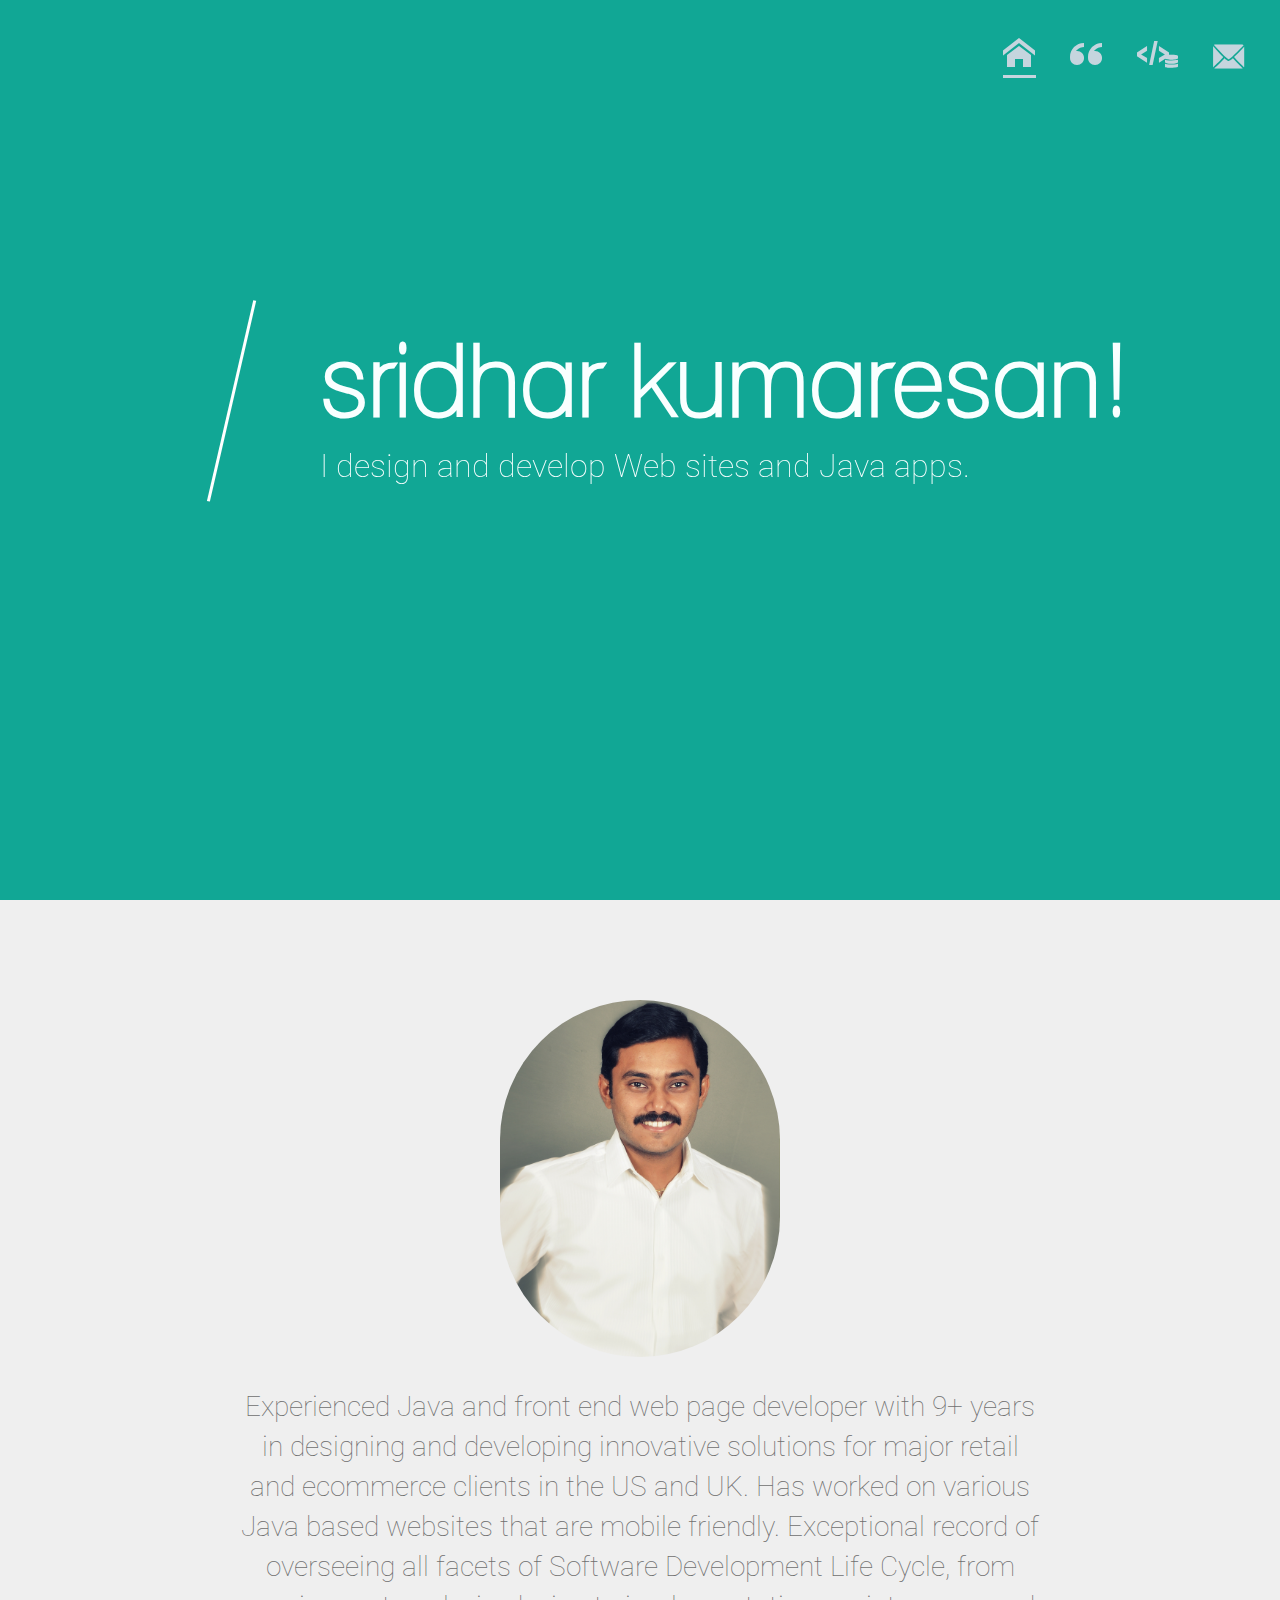
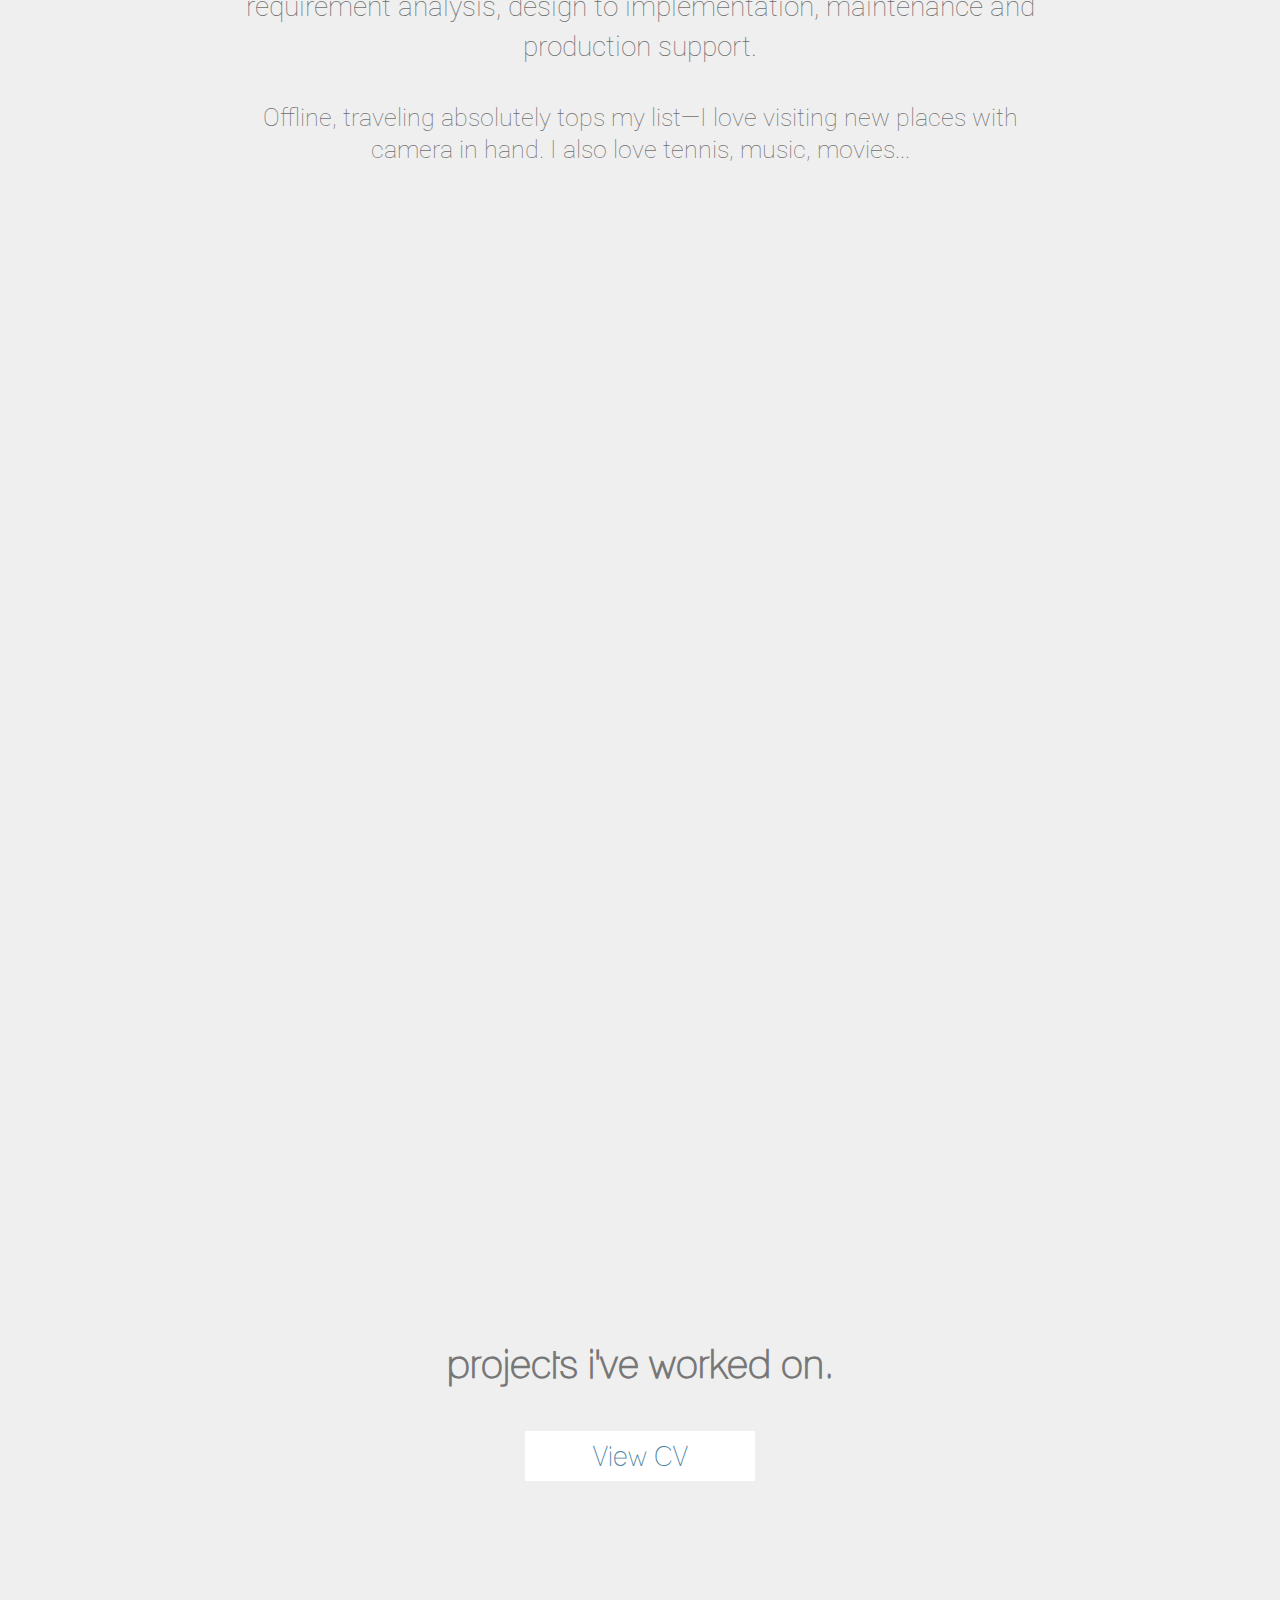
==== home.html @ 2506e04e "Update home.html" ====
<!DOCTYPE html>
<html class="no-js">
    <head>
        <meta charset="utf-8">
        <meta http-equiv="X-UA-Compatible" content="IE=edge">
        <title>Sri Site</title>
        <meta name="description" content="">
        <meta name="viewport" content="width=device-width, initial-scale=1">
		<meta name="viewport" content="width=device-width, initial-scale=1, maximum-scale=1, user-scalable=no" />
		<link href='http://fonts.googleapis.com/css?family=Roboto:400,100,100italic,400italic,700,700italic' rel='stylesheet' type='text/css'>
        <!-- Place favicon.ico and apple-touch-icon(s) in the root directory -->

        <link rel="stylesheet" href="css/normalize.css">  
        <link rel="stylesheet" href="css/main.css">
        <link rel="stylesheet" href="css/style.css">
        <!--[if lte IE 8]>
		<link rel="stylesheet" href="css/style-lteie8.css">
		<script src="js/html5shiv.js"></script>
		<![endif]-->
    </head>
<body id="home" class="no-js desktop">

<div id="fixed-nav">
<nav id="top">
<a href="#home" title="Back to the top"><span aria-hidden="true" data-icon="&#xe00b;"></span><span class="screen-reader-text">Home</span></a>
<a href="#about" title="Read Sridhar bio"><span aria-hidden="true" data-icon="&#xe009;"></span><span class="screen-reader-text">About</span></a>
<a href="#projects" title="See some of the projects Alicia Harris has worked on"><span aria-hidden="true" data-icon="&#xe003;" class="primary"></span><span aria-hidden="true" data-icon="&#xe004;" class="secondary"></span><span class="screen-reader-text">Projects</span></a>
<a href="#contact" title="Contact Sridhar"><span aria-hidden="true" data-icon="&#xe005;"></span><span class="screen-reader-text">Contact</span></a>
</nav>
</div>

<section id="splash" class="slide">
<header>
<div>
<h1>Sridhar Kumaresan</h1>
<h2>Web Developer &amp; Java Developer</h2>
</div>
</header>
<p class="tagline"><strong>Sridhar Kumaresan!</strong> I design and develop Web sites and Java apps.</p>
</section>

<div id="wrapper_content">
<article id="about" class="slide">
	<div class="wrap">
		<h1>About Me</h1>
		<figure><img src="img/profile-photo.JPG" alt="Alicia Harris" /></figure>
		<p>
			Experienced Java and  front end  web page developer with 9+ years in designing and developing 
			innovative solutions for major retail  and ecommerce clients in the US and UK. Has worked on various Java based websites that are mobile friendly.
			Exceptional record of overseeing all facets of Software Development Life Cycle, 
			from requirement analysis, design to implementation, maintenance and production support.
		</p>
		<p class="secondary">
			Offline, traveling absolutely tops my list&mdash;I love visiting new places with camera in hand. 
			I also love tennis, music, movies...
		</p>
	</div>
</article>

<aside class="quote">
<p>
	"I love being involved in all aspects of the design and development process, from concept to copy and right through to code. 
	And I’ll never pass up the opportunity to learn something new, whether it’s for a project I’m working on or just for fun."
</p>
<p>
	<a href="#projects" title="Jump down to my latest projects">view projects</a>
</p>
</aside>

<section id="projects" class="slide">
	<h1>Projects I've worked on.</h1>
	<div class="wrap">
	
		<article>
		<figure>
			<a href="" title="Project Info">
				Samsung Electronics
				<span>Chertsey, UK</span>
			</a>
		</figure>
		<div class="summary">
			<h2>Web Page and Web Service</h2>
			<p>GSPN, CS Portal</p>			
			<p>Responsive internal webpages for Samsung Electronics. Developed various Webservices...</p>
			<aside>
			<p class="disclaimer">More details in CV...</p>
			<p><a href="" title="Project Info">See CV</a></p>
			</aside>
		</div>
		</article>
		
		<article>
		<figure>
			<a href="" title="Project Info">
				Nike, Inc
				<span>Beaverton, USA</span>
			</a>
		</figure>
		<div class="summary">
			<h2>Library</h2>
			<p>Library - Migration project</p>			
			<p>Responsive internal webpage for Nike Image stack which need approval</p>
			<aside>
			<p class="disclaimer">More details in CV...</p>
			<p><a href="" title="Project Info">See CV</a></p>
			</aside>
		</div>
		</article>
	
	
		<article>
		<figure>
			<a href="" title="Project Info">
				The Bodyshop
				<span>Littlehampton, UK</span>
			</a>
		</figure>
		<div class="summary">
			<h2>Big Brand Bang</h2>
			<p>ECOM - Website Design and development</p>			
			<p>Responsive webpages across Europe for The Bodyshop.</p>
			<aside>
			<p class="disclaimer">More details in CV...</p>
			<p><a href="" title="Project Info">See CV</a></p>
			</aside>
		</div>
		</article>
	
	
		<article>
		<figure>
			<a href="" title="Project Info">
				Kraft Foods
				<span>Cheltenham, UK</span>
			</a>
		</figure>
		<div class="summary">
			<h2>Record To Report</h2>
			<p>Worked on Critical data migration from Cadbury legacy data into Kraft Foods</p>	
			<p>Generated varios Business critical reports</p>		
			<aside>
			<p class="disclaimer">More details in CV...</p>
			<p><a href="" title="Project Info">See CV</a></p>
			</aside>
		</div>
		</article>
	
		<article>
		<figure>
			<a href="" title="Project Info">
				Sears Holdings Corp
				<span>Hoffman Estates, USA</span>
			</a>
		</figure>
		<div class="summary">
			<h2>Ecom site - sears.com</h2>
			<p>ECOM - Website Design and Development</p>			
			<p>Worked on multiple Components under Post Order Module, which is the critical one for Ecom</p>
			<aside>
			<p class="disclaimer">More details in CV...</p>
			<p><a href="" title="Project Info">See CV</a></p>
			</aside>
		</div>
		</article>
	
	
		<article>
		<figure>
			<a href="" title="Project Info">
				Wal-Mart Stores Inc
				<span>Bentonville, USA</span>
			</a>
		</figure>
		<div class="summary">
			<h2>CPRS</h2>
			<p>Internal Web Page for Wal-Mart</p>			
			<p>Associates can make their preference for their career within Wal-Mart</p>
			<aside>
			<p class="disclaimer">More details in CV...</p>
			<p><a href="" title="Project Info">See CV</a></p>
			</aside>
		</div>
		</article>
	
	
		<article>
		<figure>
			<a href="" title="Project Info">
				Gap Direct Inc.,
				<span>Columbus, USA</span>
			</a>
		</figure>
		<div class="summary">
			<h2>Gap Portal</h2>
			<p>Developed Internal Portal for Gap Direct Inc.,</p>			
			<p>Used to Performance Testing, Timesheet management, Trend Analysis</p>
			<aside>
			<p class="disclaimer">More details in CV...</p>
			<p><a href="" title="Project Info">See CV</a></p>
			</aside>
		</div>
		</article>
		<p class="resume"> 
			<a href="doc/Sridhar_K.pdf" title="Jump down to my latest projects" target="_blank">View CV</a>
		</p>
	</div>
</section>

<article id="contact" class="slide">
<h1>Say hello.</h1>
<ul>
<li>
<a href="mailto:sridharkumaresan@hotmail.com?subject=Contact">	
	<span aria-hidden="true" data-icon="&#xe005;"></span>
	<span class="screen-reader-text">Email Me</span>
</a>
</li>
<li>
	<a href="http://lnkd.in/bzjuiUp" title="Follow me on LinkedIn">
		<span aria-hidden="true" data-icon="&#xe008;"></span>
		<span class="screen-reader-text">Linkedin Profile</span>
	</a>
</li>
</ul>
</article>

</div>

        <script src="http://ajax.googleapis.com/ajax/libs/jquery/1.9.1/jquery.min.js"></script>
        <script src="js/waypoints.js"></script>
		<script src="js/interactivity.js"></script>
       
    </body>
</html>
---- css/main.css ----
/*! HTML5 Boilerplate v4.3.0 | MIT License | http://h5bp.com/ */

/*
 * What follows is the result of much research on cross-browser styling.
 * Credit left inline and big thanks to Nicolas Gallagher, Jonathan Neal,
 * Kroc Camen, and the H5BP dev community and team.
 */

/* ==========================================================================
   Base styles: opinionated defaults
   ========================================================================== */

html,
button,
input,
select,
textarea {
    color: #222;
}

html {
    font-size: 1em;
    line-height: 1.4;
}

/*
 * Remove text-shadow in selection highlight: h5bp.com/i
 * These selection rule sets have to be separate.
 * Customize the background color to match your design.
 */

::-moz-selection {
    background: #b3d4fc;
    text-shadow: none;
}

::selection {
    background: #b3d4fc;
    text-shadow: none;
}

/*
 * A better looking default horizontal rule
 */

hr {
    display: block;
    height: 1px;
    border: 0;
    border-top: 1px solid #ccc;
    margin: 1em 0;
    padding: 0;
}

/*
 * Remove the gap between images, videos, audio and canvas and the bottom of
 * their containers: h5bp.com/i/440
 */

audio,
canvas,
img,
svg,
video {
    vertical-align: middle;
}

/*
 * Remove default fieldset styles.
 */

fieldset {
    border: 0;
    margin: 0;
    padding: 0;
}

/*
 * Allow only vertical resizing of textareas.
 */

textarea {
    resize: vertical;
}

/* ==========================================================================
   Browse Happy prompt
   ========================================================================== */

.browsehappy {
    margin: 0.2em 0;
    background: #ccc;
    color: #000;
    padding: 0.2em 0;
}

/* ==========================================================================
   Author's custom styles
   ========================================================================== */

















/* ==========================================================================
   Helper classes
   ========================================================================== */

/*
 * Hide from both screenreaders and browsers: h5bp.com/u
 */

.hidden {
    display: none !important;
    visibility: hidden;
}

/*
 * Hide only visually, but have it available for screenreaders: h5bp.com/v
 */

.visuallyhidden {
    border: 0;
    clip: rect(0 0 0 0);
    height: 1px;
    margin: -1px;
    overflow: hidden;
    padding: 0;
    position: absolute;
    width: 1px;
}

/*
 * Extends the .visuallyhidden class to allow the element to be focusable
 * when navigated to via the keyboard: h5bp.com/p
 */

.visuallyhidden.focusable:active,
.visuallyhidden.focusable:focus {
    clip: auto;
    height: auto;
    margin: 0;
    overflow: visible;
    position: static;
    width: auto;
}

/*
 * Hide visually and from screenreaders, but maintain layout
 */

.invisible {
    visibility: hidden;
}

/*
 * Clearfix: contain floats
 *
 * For modern browsers
 * 1. The space content is one way to avoid an Opera bug when the
 *    `contenteditable` attribute is included anywhere else in the document.
 *    Otherwise it causes space to appear at the top and bottom of elements
 *    that receive the `clearfix` class.
 * 2. The use of `table` rather than `block` is only necessary if using
 *    `:before` to contain the top-margins of child elements.
 */

.clearfix:before,
.clearfix:after {
    content: " "; /* 1 */
    display: table; /* 2 */
}

.clearfix:after {
    clear: both;
}

/* ==========================================================================
   EXAMPLE Media Queries for Responsive Design.
   These examples override the primary ('mobile first') styles.
   Modify as content requires.
   ========================================================================== */

@media only screen and (min-width: 35em) {
    /* Style adjustments for viewports that meet the condition */
}

@media print,
       (-o-min-device-pixel-ratio: 5/4),
       (-webkit-min-device-pixel-ratio: 1.25),
       (min-resolution: 120dpi) {
    /* Style adjustments for high resolution devices */
}

/* ==========================================================================
   Print styles.
   Inlined to avoid required HTTP connection: h5bp.com/r
   ========================================================================== */

@media print {
    * {
        background: transparent !important;
        color: #000 !important; /* Black prints faster: h5bp.com/s */
        box-shadow: none !important;
        text-shadow: none !important;
    }

    a,
    a:visited {
        text-decoration: underline;
    }

    a[href]:after {
        content: " (" attr(href) ")";
    }

    abbr[title]:after {
        content: " (" attr(title) ")";
    }

    /*
     * Don't show links for images, or javascript/internal links
     */

    a[href^="javascript:"]:after,
    a[href^="#"]:after {
        content: "";
    }

    pre,
    blockquote {
        border: 1px solid #999;
        page-break-inside: avoid;
    }

    thead {
        display: table-header-group; /* h5bp.com/t */
    }

    tr,
    img {
        page-break-inside: avoid;
    }

    img {
        max-width: 100% !important;
    }

    @page {
        margin: 0.5cm;
    }

    p,
    h2,
    h3 {
        orphans: 3;
        widows: 3;
    }

    h2,
    h3 {
        page-break-after: avoid;
    }
}
---- css/style.css ----
@font-face {
    font-family: 'Lane';
    src: url('../font/LANENAR_-webfont.eot');
    src: url('../font/LANENAR_-webfont.eot?#iefix') format('embedded-opentype'), url('../font/LANENAR_-webfont.woff') format('woff'), url('../font/LANENAR_-webfont.ttf') format('truetype'), url('../font/LANENAR_-webfont.svg#LaneNarrowRegular') format('svg');
    font-weight: normal;
    font-style: normal;
}
@font-face {
    font-family: 'aha';
    src: url('../font/aha.eot');
    src: url('../font/aha.eot?#iefix') format('embedded-opentype'), url('../font/aha.woff') format('woff'), url('../font/aha.ttf') format('truetype'), url('../font/aha.svg#aha') format('svg');
    font-weight: normal;
    font-style: normal;
}
[data-icon]:before {
    font-family: 'aha';
    content: attr(data-icon);
    speak: none;
    font-weight: normal;
    font-variant: normal;
    text-transform: none;
    line-height: 1;
    -webkit-font-smoothing: antialiased;
}
.clearfix {
    display: block;
    content: '';
    clear: both;
}
.hidden {
    display: none;
}
.hiddenpos {
    position: absolute;
    top: -99999px;
    left: -99999px;
}
.lane-font {
    font-family: 'Lane', Helvetica, Arial, sans-serif;
}
.wrap {
    max-width: 1140px;
    margin: 0 auto;
}
.wrap-padded {
    max-width: 1100px;
    padding: 0 20px;
}
.caps {
    text-transform: uppercase;
    letter-spacing: 1px;
}
.bold {
    font-weight: bold;
}
.italic {
    font-style: italic;
}
.underline {
    text-decoration: underline;
}
.lower {
    text-transform: lowercase;
}
a {
    text-decoration: none;
}
.grey-link {
    color: #ccc;
}
.grey-link:hover {
    color: #f9ffff;
}
.blue-link {
    color: #5491b3;
}
.blue-link:hover {
    color: #548cb2;
}
h1, h2, h3, h4, h5, h6 {
    font-family: 'Lane', Helvetica, Arial, sans-serif;
}
.f10 {
    font-size: 10px;
    line-height: 15px;
}
.f12 {
    font-size: 12px;
    line-height: 17px;
}
.f13 {
    font-size: 13px;
    line-height: 18px;
}
.f16 {
    font-size: 16px;
    line-height: 21px;
}
.f18 {
    font-size: 18px;
    line-height: 24px;
}
.f24 {
    font-size: 24px;
    line-height: 32px;
}
.f32 {
    font-size: 32px;
    line-height: 42px;
}
.f65 {
    font-size: 65px;
    line-height: 80px;
}
.opaque {
    opacity: 1;
    filter: alpha(opacity=100);
}
.transition {
    -webkit-transition: all .5s ease-in-out;
    -moz-transition: all .5s ease-in-out;
    -o-transition: all .5s ease-in-out;
    transition: all .5s ease-in-out;
}
body {
    background-color: #4a819e;
    background-attachment: fixed;
    background-size: contain;
    font: 18px/24px 'Roboto', Helvetica, Arial, sans-serif;
    color: #f9ffff;
    font-weight: 100;
}
.slide {
    position: relative;
    z-index: 11113;
    padding: 100px 0 50px 0;
    min-height: 500px;
}
.tagline {
    margin-right: 30%;
    width: 60%}
.tagline:before {
    content: '';
    display: block;
    border-left: 3px solid #fff;
    height: 120%;
    width: 1px;
    position: absolute;
    top: -10%;
    left: -10%;
    transform: rotate(13deg);
    -ms-transform: rotate(13deg);
    -webkit-transform: rotate(13deg);
}
.tagline strong {
    display: block;
    font-family: 'Lane', Helvetica, Arial, sans-serif;
    font-size: 100px;
    line-height: 130px;
    text-transform: lowercase;
}
nav#top {
    position: fixed;
    top: 0;
    right: 0;
    z-index: 99999999;
    width: auto;
    padding: 20px;
    font-weight: 400;
}
nav#top a {
    font-size: 32px;
    line-height: 42px;
    text-transform: uppercase;
    letter-spacing: 1px;
    padding: 15px;
    display: inline-block;
    position: relative;
    color: #c5d5de;
    -webkit-transition: color 500ms linear;
    -moz-transition: color 500ms linear;
    -o-transition: color 500ms linear;
    -ms-transition: color 500ms linear;
    transition: color 500ms linear;
}
nav#top a:hover span, nav#top a.active span {
    border-bottom: 3px solid #c5d5de;
}
nav#top a:hover span:nth-child(2), nav#top a.active span:nth-child(2) {
    border-bottom: 0;
}
nav#top a .primary {
    padding-right: 10px;
}
nav#top a .secondary {
    font-size: 13px;
    line-height: 18px;
    margin: 0 0 0 -15px;
}
nav#top a .screen-reader-text {
    position: absolute;
    top: -99999px;
    left: -99999px;
}
nav#top a:nth-child(4) {
    font-size: 24px;
    line-height: 32px;
}
.wrap-slice {
    width: 100%;
    overflow-x: hidden;
    margin: 0;
    padding: 0;
}
.slide {
    position: relative;
    z-index: 10;
}
.slide h1, .slide p {
    max-width: 1140px;
    margin: 0 auto;
}
.slide h1 {
    text-transform: lowercase;
    font-size: 40px;
    line-height: 55px;
    padding-bottom: 40px;
}
#splash.slide {
    background-color: transparent!important;
}
#contact p {
    display: block;
    max-width: 600px;
    margin: 0 auto 15px auto;
}
#about .wrap {
    position: relative;
    max-width: 800px;
}
#about .wrap h1, #about .wrap p {
    margin: 0 auto;
}
#about .wrap h1 {
    display: none;
}
#about .wrap p {
    color: #707070;
    font: 100 28px/40px 'Roboto', Helvetica, Arial, sans-serif;
    margin: 0 0 35px 0;
}
#about .wrap p.secondary {
    font-size: 25px;
    line-height: 32px;
    margin: 0 0 25px 0;
}
#about .wrap a {
    color: #707070;
    text-decoration: underline;
}
#about .wrap a:hover {
    color: #f68642;
}
#about .wrap figure {
    width: 35%;
    -webkit-border-radius: 300px;
    border-radius: 300px;
    overflow: hidden;
    margin: 0 auto 30px auto;
}
#about .wrap figure img {
    display: block;
    width: 100%}
#about .quote {
    margin-top: 150px;
}
.quote, #about, #projects, #contact {
    text-align: center;
}
.quote {
    display: block;
    padding: 150px 5%;
    position: relative;
    z-index: 10;
    width: 90%}
.quote p {
    font-weight: 100;
    font-style: italic;
    max-width: 1000px;
    margin: 0 auto;
    font: 100 40px/55px 'Roboto', Helvetica, Arial, sans-serif;
}
.quote a {
    margin: 100px auto 0 auto;
    font-style: normal;
    display: block;
    background: #fff;
    color: #4a819e;
    font: 35px/50px 'Lane', Helvetica, Arial, sans-serif;
    width: 300px;
    padding: 10px 25px;
}
#projects {
    width: 100%}
#projects h1, #projects h2, #projects p, #projects ul li {
    color: #777;
}
#projects nav {
    position: absolute;
    top: 50px;
    left: 0;
    margin: 0;
    padding: 0;
    background: transparent;
}
#projects nav a {
    background: rgba(234, 234, 234, 0.91);
    display: block;
    padding: 15px 30px;
    color: #444;
    display: inline-block;
}
#projects nav a:hover {
    color: #19506c;
}
#projects div.wrap, #projects h1 {
    max-width: 80%}
#projects div.wrap {
    max-width: 1200px;
    text-align: center;
    clear: none;
    padding: 0 30px;
}
#projects div.wrap article {
    display: inline-block;
    vertical-align: top;
    margin: 1%;
    width: 46%;
    background: #fff;
}
#projects div.wrap article figure {
    display: block;
    width: 100%;
    position: relative;
    border-bottom: 1px solid #f9f9f9;
}
#projects div.wrap article figure img {
    display: block;
    width: 100%;
    max-width: 100%;
    opacity: .7;
    filter: alpha(opacity=70);
}
#projects div.wrap article.active figure img {
    -webkit-transition: all .5s ease-in-out;
    -moz-transition: all .5s ease-in-out;
    -o-transition: all .5s ease-in-out;
    transition: all .5s ease-in-out;
}
#projects div.wrap article h2 {
    color: #4a819e;
    text-transform: lowercase;
    padding: 15px 0 5px 0;
}
#projects div.wrap article p {
    font-size: 14px;
    line-height: 19px;
    padding: 0 25px 15px 25px;
}
#projects div.wrap article aside {
    background: #fff;
    display: block;
}
#projects div.wrap article aside p.disclaimer {
    font-style: italic;
    font-size: 12px;
    line-height: 17px;
    margin: 0 auto 15px auto;
}
#projects div.wrap article aside a {
    background: #4a819e;
    color: #fff;
    text-transform: uppercase;
    letter-spacing: 1px;
    padding: 5px 10px;
    width: 80px;
    margin: 10px auto 20px auto;
    display: block;
}
#projects div.wrap article aside a:hover {
    background: #548cb2;
}
#projects div.wrap .col {
    display: inline-block;
    vertical-align: top;
    margin: 1%;
    width: 31%}
#projects div.wrap .col article {
    width: 100%;
    margin: 2% 0;
}
#contact ul {
    width: 500px;
    max-width: 90%;
    margin: 0 auto;
    text-align: center;
}
#contact ul li {
    position: relative;
    display: inline-block;
    vertical-align: top;
    width: 30%;
    text-align: center;
}
#contact ul li a, #contact ul li span {
    display: block;
    width: 100%}
#contact ul li a {
    color: #f9ffff;
    font-size: 75px;
    opacity: .7;
    filter: alpha(opacity=70);
    -webkit-transition: all .5s ease-in-out;
    -moz-transition: all .5s ease-in-out;
    -o-transition: all .5s ease-in-out;
    transition: all .5s ease-in-out;
}
#contact ul li a:hover {
    color: #fff;
    opacity: 1;
    filter: alpha(opacity=100);
}
#contact ul li:nth-child(2) a {
    font-size: 100px;
    position: relative;
    top: -15px;
}
#contact ul li .screen-reader-text {
    position: relative;
    top: -99999px;
    left: -99999px;
}
#overlay-bg, #overlay-anchor {
    position: fixed;
    top: 0;
    left: 0;
    z-index: 1111111113;
}
#overlay-bg {
    background: #fff;
    background: rgba(255, 255, 255, 0.9);
    width: 100%;
    height: 100%}
#overlay-anchor {
    width: 80%;
    height: 85%;
    padding: 5% 10% 10% 10%}
#overlay-content {
    height: 100%;
    display: block;
}
#overlay-content img {
    display: block;
    height: 100%;
    margin: 0 auto;
}
#overlay-content .close {
    position: absolute;
    top: 0;
    right: 0;
    padding: 8px;
    width: 25px;
    background: #ccc;
    color: #fff;
    text-align: center;
}
#overlay-content .close:hover {
    background: #548cb2;
}
.whitenavbar header div {
    text-align: center;
    padding: 0;
    margin: 0;
    position: absolute;
    top: 150px;
    left: 0;
    width: 100%}
.whitenavbar header div h2 {
    text-transform: uppercase;
    letter-spacing: 1px;
}
.whitenavbar nav#top {
    width: 100%;
    text-align: center;
    padding: 0;
    margin: 0;
    background: #fff;
}
.whitenavbar nav#top a {
    color: #ccc;
}
.whitenavbar nav#top a:hover {
    color: #5491b3!important;
}
.tablet .slide, .phone .slide, .no-js .slide, .tablet .quote, .phone .quote, .no-js .quote {
    background: #5491b3;
}
.tablet #about, .phone #about, .no-js #about, .tablet #projects, .phone #projects, .no-js #projects {
    background-color: #efefef!important;
}
.tablet nav#top, .phone nav#top {
    -webkit-backface-visibility: hidden;
}
.tablet #overlay-content img, .phone #overlay-content img {
    height: auto;
    width: 100%}
.tablet #contact h1, .phone #contact h1 {
    display: block;
}
.tablet #fixed-nav, .phone #fixed-nav {
    position: fixed;
    top: 0;
    left: 0;
    z-index: 99999999999999;
    -webkit-transform: translate3d(0, 0, 0);
    width: 100%;
    -webkit-perspective: 1000;
    -webkit-backface-visibility: hidden;
}
.tablet #fixed-nav nav#top, .phone #fixed-nav nav#top, .tablet #fixed-nav nav#top a, .phone #fixed-nav nav#top a {
    position: relative;
    top: auto;
    left: auto;
    z-index: auto;
}
.tablet header div {
    text-align: center;
    padding: 0;
    margin: 0;
    position: absolute;
    top: 150px;
    left: 0;
    width: 100%}
.tablet header div h2 {
    text-transform: uppercase;
    letter-spacing: 1px;
}
.tablet nav#top {
    width: 100%;
    text-align: center;
    padding: 0;
    margin: 0;
    background: #fff;
}
.tablet nav#top a {
    color: #ccc;
}
.tablet nav#top a:hover {
    color: #5491b3!important;
}
.tablet .slide h1 {
    padding-top: 50px;
}
.tablet header div h1 {
    padding-bottom: 0;
}
.phone #contact h1 {
    display: block;
}
.phone #projects div.wrap article aside a {
    font-size: 12px;
    line-height: 17px;
    width: 50%}
.no-js #projects {
    background: #efefef!important;
}
.no-js #projects div.wrap article.active figure img {
    opacity: 1;
    filter: alpha(opacity=100);
}
.no-js #projects div.wrap article aside {
    height: 0;
    overflow: hidden;
}
.no-js #projects div.wrap article:hover figure img {
    opacity: 1;
    filter: alpha(opacity=100);
}
.no-js #projects div.wrap article:hover aside {
    height: auto;
}
.no-js #projects div.wrap article.show_lightbox:hover aside {
    height: 0;
}
.no-js #contact {
    background: #ADAD1A!important;
}
.desktop #splash header h1, .desktop #splash header h2 {
    position: absolute;
    top: -99999px;
    left: -99999px;
}
.desktop #wrapper_content {
    background: #f1f1f1;
    position: relative;
    z-index: 13;
}
.desktop #contact h1 {
    margin-top: 10%}
.desktop #about {
    background: #f1f1f1;
}
.desktop .quote, .desktop #contact {
    background-color: #5491b3;
    opacity: 1;
}
.desktop.ready.fade #about, .desktop.ready.fade .quote, .desktop.ready.fade #contact {
    background-color: transparent;
}
.desktop.ready.fade #about.slide.hide {
    opacity: 0;
}
.desktop.ready.fade .slide.active, .desktop.ready.fade #splash, .desktop.ready.fade #about {
    opacity: 1;
}
.desktop.ready.fade #about {
    padding-bottom: 0;
}
.desktop.ready.fade #projects h1 {
    color: #5491b3;
}
.desktop.ready.fade #projects div.wrap article aside {
    height: auto;
}
.desktop.ready.fade #projects div.wrap article aside:hover {
    height: auto;
}
.desktop.ready.fade .quote h1, .desktop.ready.fade .quote p {
    color: #f1f1f1;
}
.desktop.ready.fade .quote a {
    opacity: 0;
}
.desktop.ready.fade.light #wrapper_content, .desktop.ready.fade.dark.click_scroll #wrapper_content {
    background-color: #efefef;
}
.desktop.ready.fade.light .quote h1, .desktop.ready.fade.dark.click_scroll .quote h1, .desktop.ready.fade.light .quote p, .desktop.ready.fade.dark.click_scroll .quote p {
    color: #efefef;
}
.desktop.ready.fade.light .quote a, .desktop.ready.fade.dark.click_scroll .quote a {
    opacity: 0;
}
.desktop.ready.fade.light #projects h1, .desktop.ready.fade.dark.click_scroll #projects h1 {
    color: #777;
}
.desktop.ready.fade.dark #wrapper_content {
    background-color: #BE4B66;
}
.desktop.ready.fade.dark nav a {
    color: #ccc;
}
.desktop.ready.fade.dark nav a:hover {
    color: #f9ffff;
}
.desktop.ready.fade.dark .quote a {
    opacity: 1;
    color: #BE4B66;
}
.desktop.ready.fade #about img {
    -webkit-transition: all 500ms all;
    -moz-transition: all 500ms ease-in-out;
    -o-transition: all 500ms ease-in-out;
    -ms-transition: all 500ms ease-in-out;
    transition: all 500ms ease-in-out;
}
.desktop.ready.fade #wrapper_content {
    -webkit-transition: all 500ms linear;
    -moz-transition: all 500ms ease-in-out;
    -o-transition: all 500ms ease-in-out;
    -ms-transition: all 500ms ease-in-out;
    transition: all 500ms ease-in-out;
}
.desktop.ready.fade .quote, .desktop.ready.fade .quote a, .desktop.ready.fade .slide {
    -webkit-transition: all 500ms linear;
    -moz-transition: all 500ms ease-in-out;
    -o-transition: all 500ms ease-in-out;
    -ms-transition: all 500ms ease-in-out;
    transition: all 500ms ease-in-out;
}
@media only screen and (min-width:1200px) {
    body {
    background: #11A795 top center no-repeat;
    background-size: cover;
    background-attachment: fixed;
}
}@media only screen and (max-width:1199px) {
    body {
    background: #11A795 top center no-repeat;
    background-size: cover;
    background-attachment: fixed;
}
}@media only screen and (max-width:900px) {
    #projects div.wrap .col {
    width: 48%}
#projects div.wrap #col3 {
    display: none;
}
.tagline:before {
    left: -15%}
.tagline strong {
    font-size: 70px;
    line-height: 88px;
}
}@media only screen and (min-width:500px) {
    .tagline {
    position: fixed;
    top: 35%;
    left: 25%;
    z-index: 0;
    font-size: 32px;
    line-height: 42px;
    width: 70%}
}@media only screen and (max-device-width:500px) {
    body {
    background: url('../img/bg-view-from-plane-mobile.jpg') top center no-repeat;
    background-attachment: fixed;
    background-size: 100%}
.desktop .slide p, .desktop .quote p {
    font-size: 18px!important;
    line-height: 24px!important;
}
.tagline:before {
    display: none;
}
}@media only screen and (min-device-width:768px) and (max-device-width:1024px) {
    body {
    background: #4a819e url('../img/bg-view-from-plane-ipad.jpg') top center no-repeat;
    background-size: 100%;
    background-attachment: fixed;
}
header div h1, header div h2 {
    color: #fff;
}
header div h1 {
    font-size: 105px!important;
    line-height: 130px!important;
}
header div h2 {
    font-size: 40px!important;
    line-height: 50px!important;
}
.slide {
    padding: 100px 20px;
    width: auto;
}
#projects.slide {
    padding: 100px 0;
}
#projects.slide .wrap {
    padding: 0 20px;
}
#about.slide {
    padding: 100px 40px;
}
}@media only screen and (max-width:500px) {
    header div {
    text-align: center;
    padding: 0;
    margin: 0;
    position: absolute;
    top: 150px;
    left: 0;
    width: 100%}
header div h2 {
    text-transform: uppercase;
    letter-spacing: 1px;
}
nav#top {
    width: 100%;
    text-align: center;
    padding: 0;
    margin: 0;
    background: #fff;
}
nav#top a {
    color: #ccc;
}
nav#top a:hover {
    color: #5491b3!important;
}
body {
    font-size: 24px;
    line-height: 32px;
}
header div h1, header div h2 {
    color: #fff;
    text-shadow: 0 0 15px #19506c;
}
header div h1 {
    font-size: 65px!important;
    line-height: 80px!important;
}
header div h2 {
    font-size: 23px!important;
    line-height: 32px!important;
    margin-top: 0;
}
.tagline {
    width: 80%;
    margin: 0 auto;
    text-align: center;
}
.tagline strong {
    font-size: 50px;
    line-height: 65px;
}
.tagline:before {
    display: none;
}
.wrap {
    padding: 0 20px;
}
.slide {
    padding: 150px 0 100px 0;
    margin: 0 0 -10px 0;
}
.slide h1 {
    padding: 0 20px 20px 20px;
    font-size: 32px;
    line-height: 42px;
}
#splash.slide {
    background-color: transparent;
}
#splash.slide h1 {
    padding: 0 20px;
}
#about .wrap {
    color: #444;
}
#about .wrap p {
    font-size: 26px;
    line-height: 34px;
}
#about .wrap figure {
    width: 50%}
#about.slide, #projects.slide {
    background-color: #eee;
}
.quote p, .quote a {
    font-size: 27px;
    line-height: 39px;
}
.quote a {
    width: 160px;
}
#projects div.wrap header div {
    position: absolute;
    top: 0;
    left: 0;
    max-width: auto;
    width: auto;
}
#projects div.wrap .col {
    width: auto;
}
#projects div.wrap #col2 {
    display: none;
}
#projects div.wrap article h2 {
    font-size: 32px;
    line-height: 42px;
}
#projects div.wrap article p {
    font-size: 21px;
    line-height: 28px;
    color: #444;
}
#projects div.wrap article aside {
    height: 100%!important;
}
#projects div.wrap article aside a {
    font-size: 18px!important;
    line-height: 24px;
    padding: 15px 20px;
}
.js #projects div.wrap article aside {
    height: 100%}
#overlay-anchor {
    padding-top: 20%;
    height: 60%}
#overlay-content img {
    height: auto;
    width: 100%}
#overlay-content .close {
    width: 100%;
    text-align: center;
    padding: 20px 0;
    font-size: 32px;
    line-height: 42px;
}
}@media only screen and (min-width:320px) and (max-width:480px) {
    nav#top a: hover, nav#top a.active {
    color: #4a819e;
}
nav#top a:hover span, nav#top a.active span {
    border: 0;
}
}body.ie #about p, body.ie .quote p, body.ie #about p.secondary, body.ie .quote p.secondary {
    font-family: 'Lane', Helvetica, Arial, sans-serif!important;
}
body.ie #projects div h2 {
    text-transform: lowercase;
    font-family: 'Lane', Helvetica, Arial, sans-serif!important;
    color: #4a819e;
}
body.ie #projects div p {
    margin: 10px 20px 0 20px;
    font-size: 13px;
    line-height: 18px;
}
.opl {
    position: fixed;
    top: 100px;
    left: 0;
    z-index: 0;
}
.opl a {
    width: 73px;
    height: 56px;
    text-indent: -9999px;
    display: block;
    background: url('https://s3.amazonaws.com/onepagelove/one-page-love-award.png') no-repeat;
}

.resume{
    margin: 100px auto 0 auto;
    font-style: normal;
    display: block;
    background: #fff;
    color: #4a819e;
    font: 28px/30px 'Lane', Helvetica, Arial, sans-serif;
    width: 180px;
    padding: 10px 25px;
}
.resume a{color: #4a819e;}
---- css/style-lteie8.css ----
body{background-size:100%;background-repeat:none;background-image:url('../img/bg-view-from-plane.jpg')}#projects{padding-bottom:50px}#projects img{display:block;width:100%;max-width:100%}#projects .summary{background-color:#fff;padding:10px 0}#projects .summary a{background-color:#4a819e;color:#fff;width:130px;text-align:center;padding:7px 15px;text-transform:uppercase;display:block;margin:10px auto}#projects .summary a:hover{background-color:#548cb2}
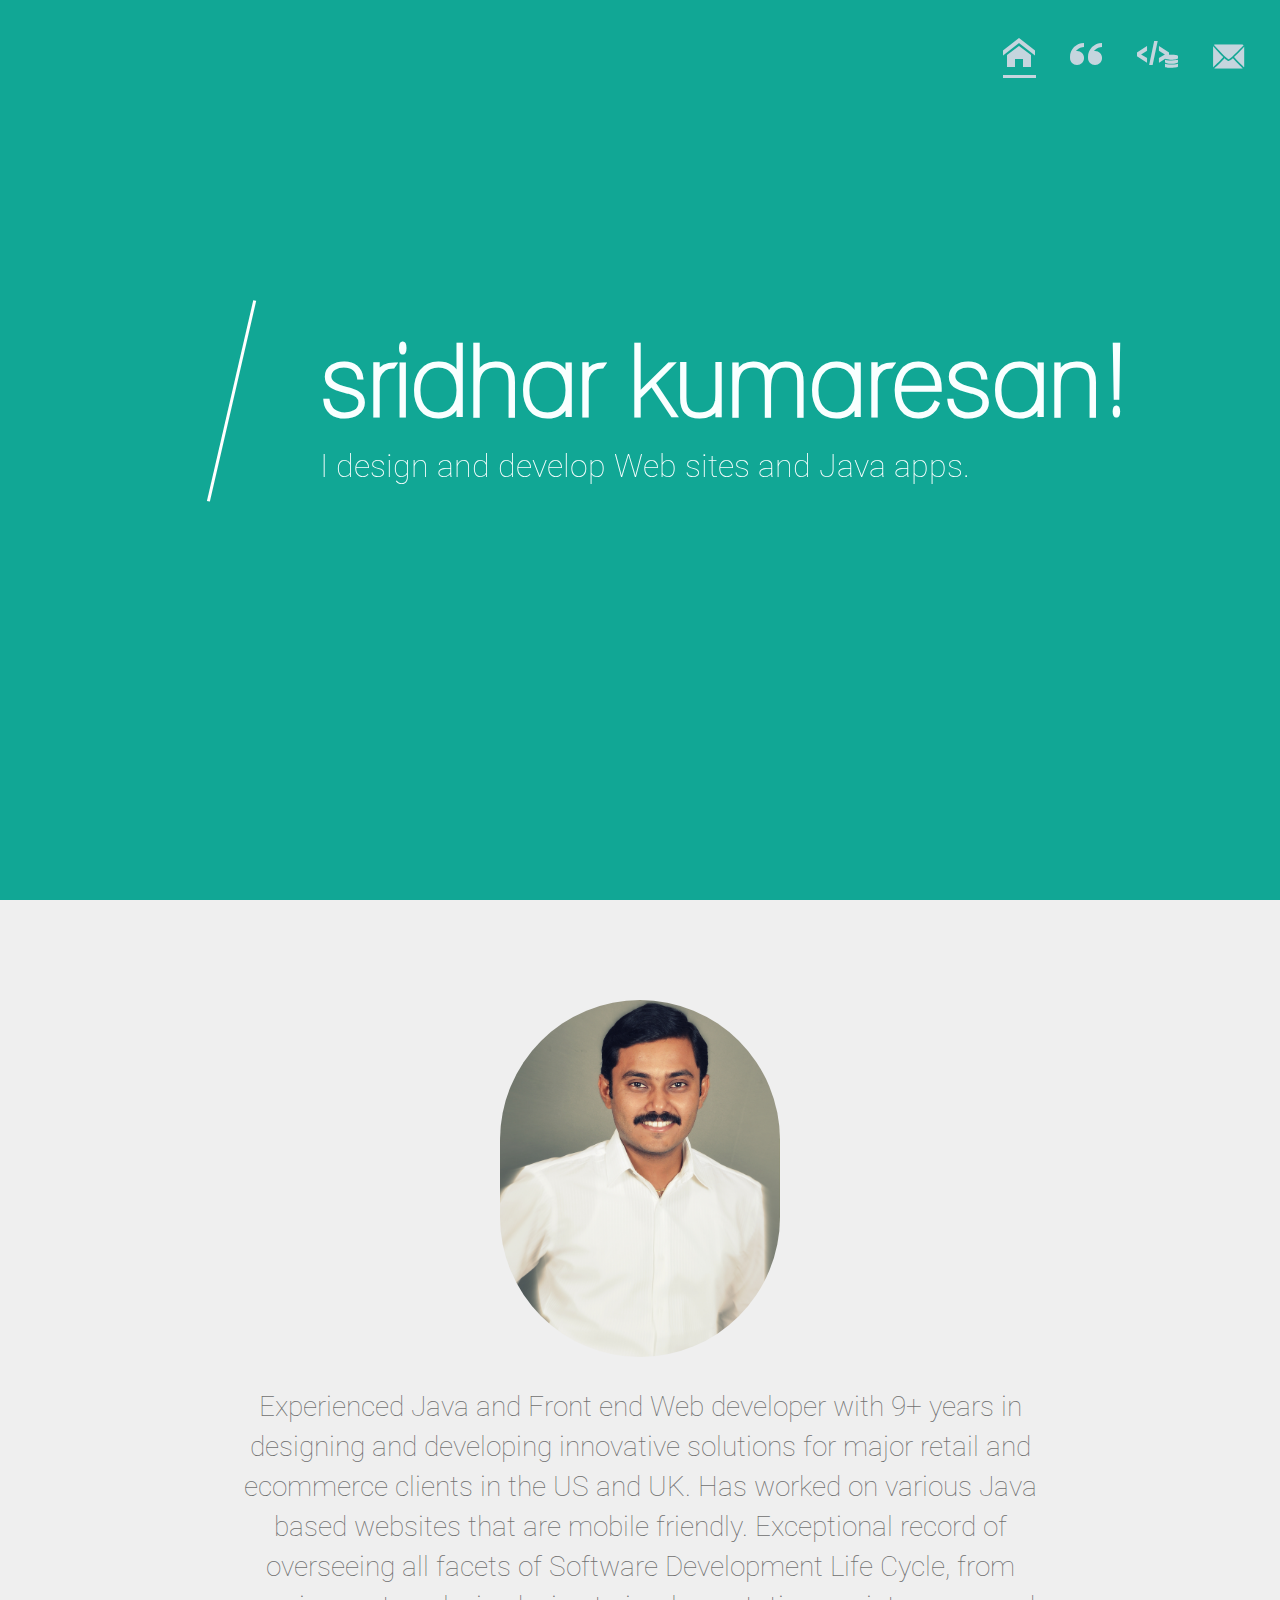
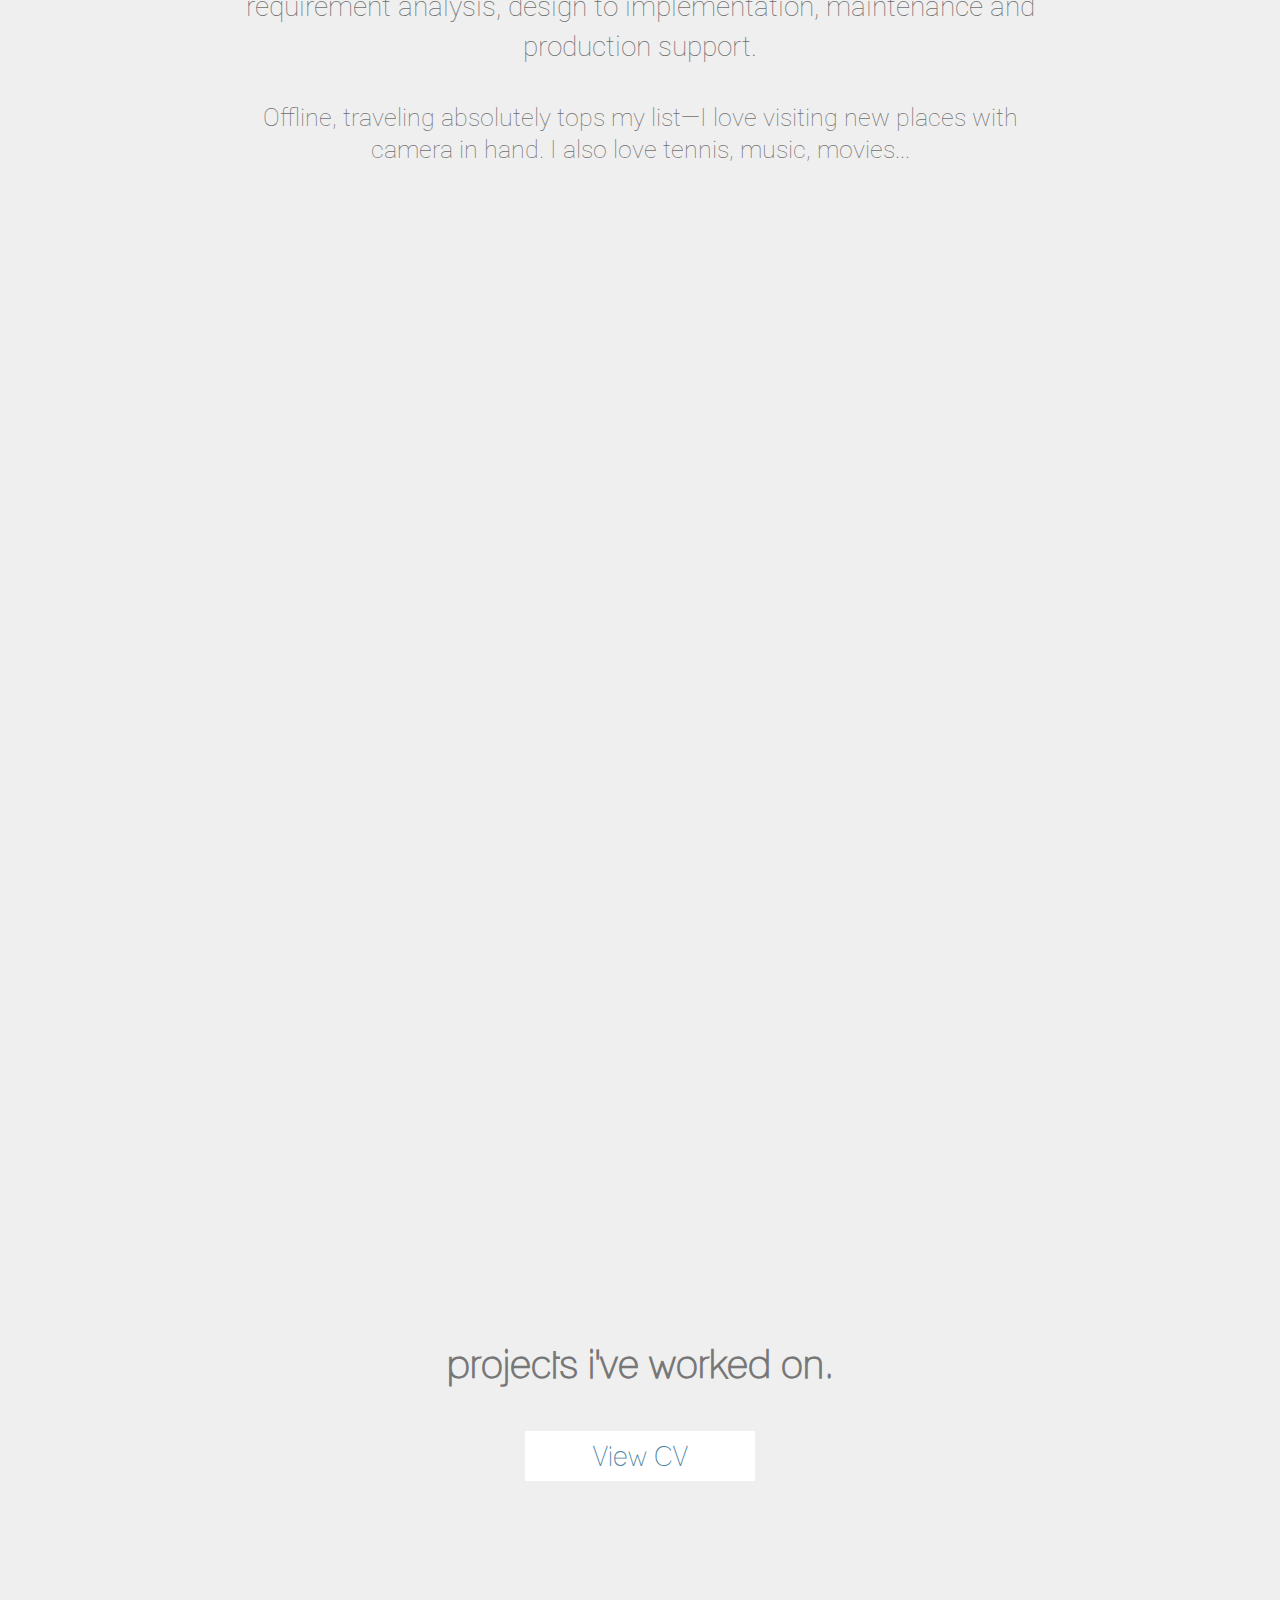
==== commit 382236aa: "Commit" ====
--- a/home.html
+++ b/home.html
@@ -45,7 +45,7 @@
 		<h1>About Me</h1>
 		<figure><img src="img/profile-photo.JPG" alt="Alicia Harris" /></figure>
 		<p>
-			Experienced Java and  front end  web page developer with 9+ years in designing and developing 
+			Experienced Java and  Front end  Web developer with 9+ years in designing and developing 
 			innovative solutions for major retail  and ecommerce clients in the US and UK. Has worked on various Java based websites that are mobile friendly.
 			Exceptional record of overseeing all facets of Software Development Life Cycle, 
 			from requirement analysis, design to implementation, maintenance and production support.
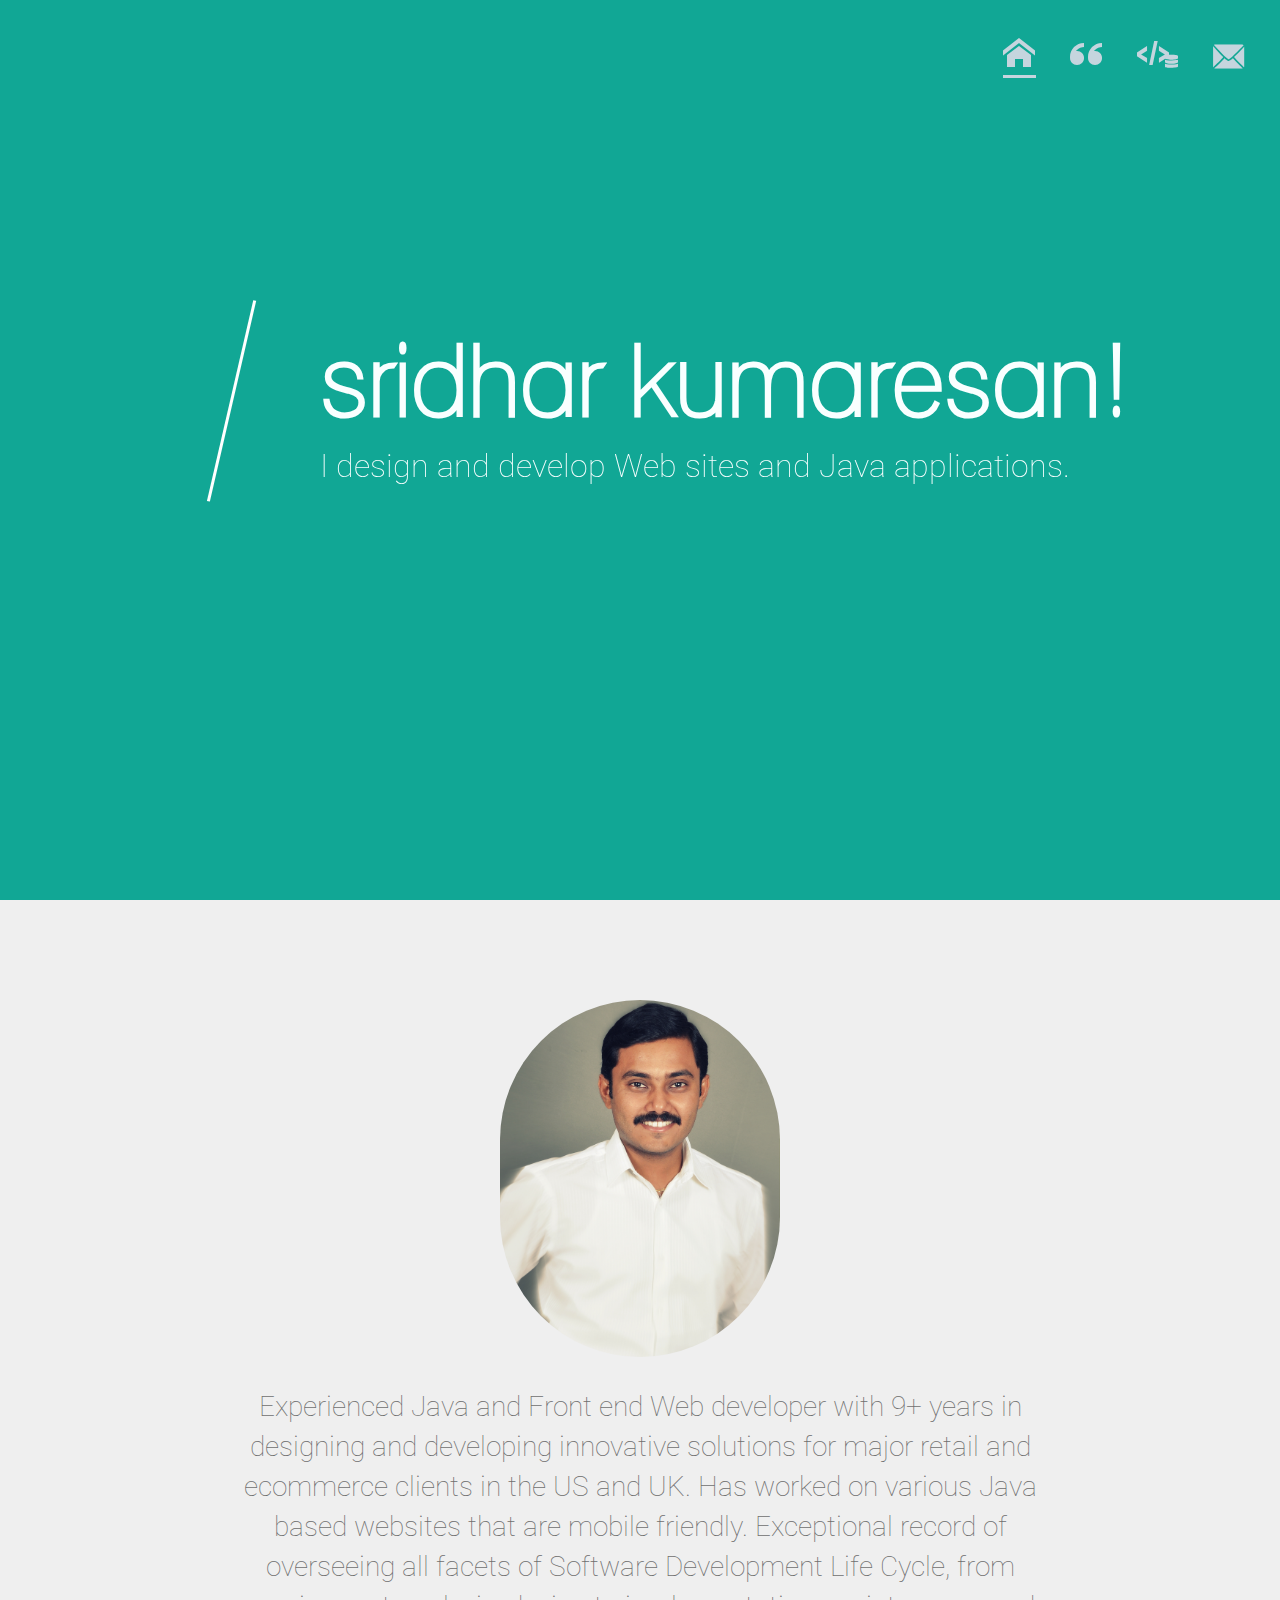
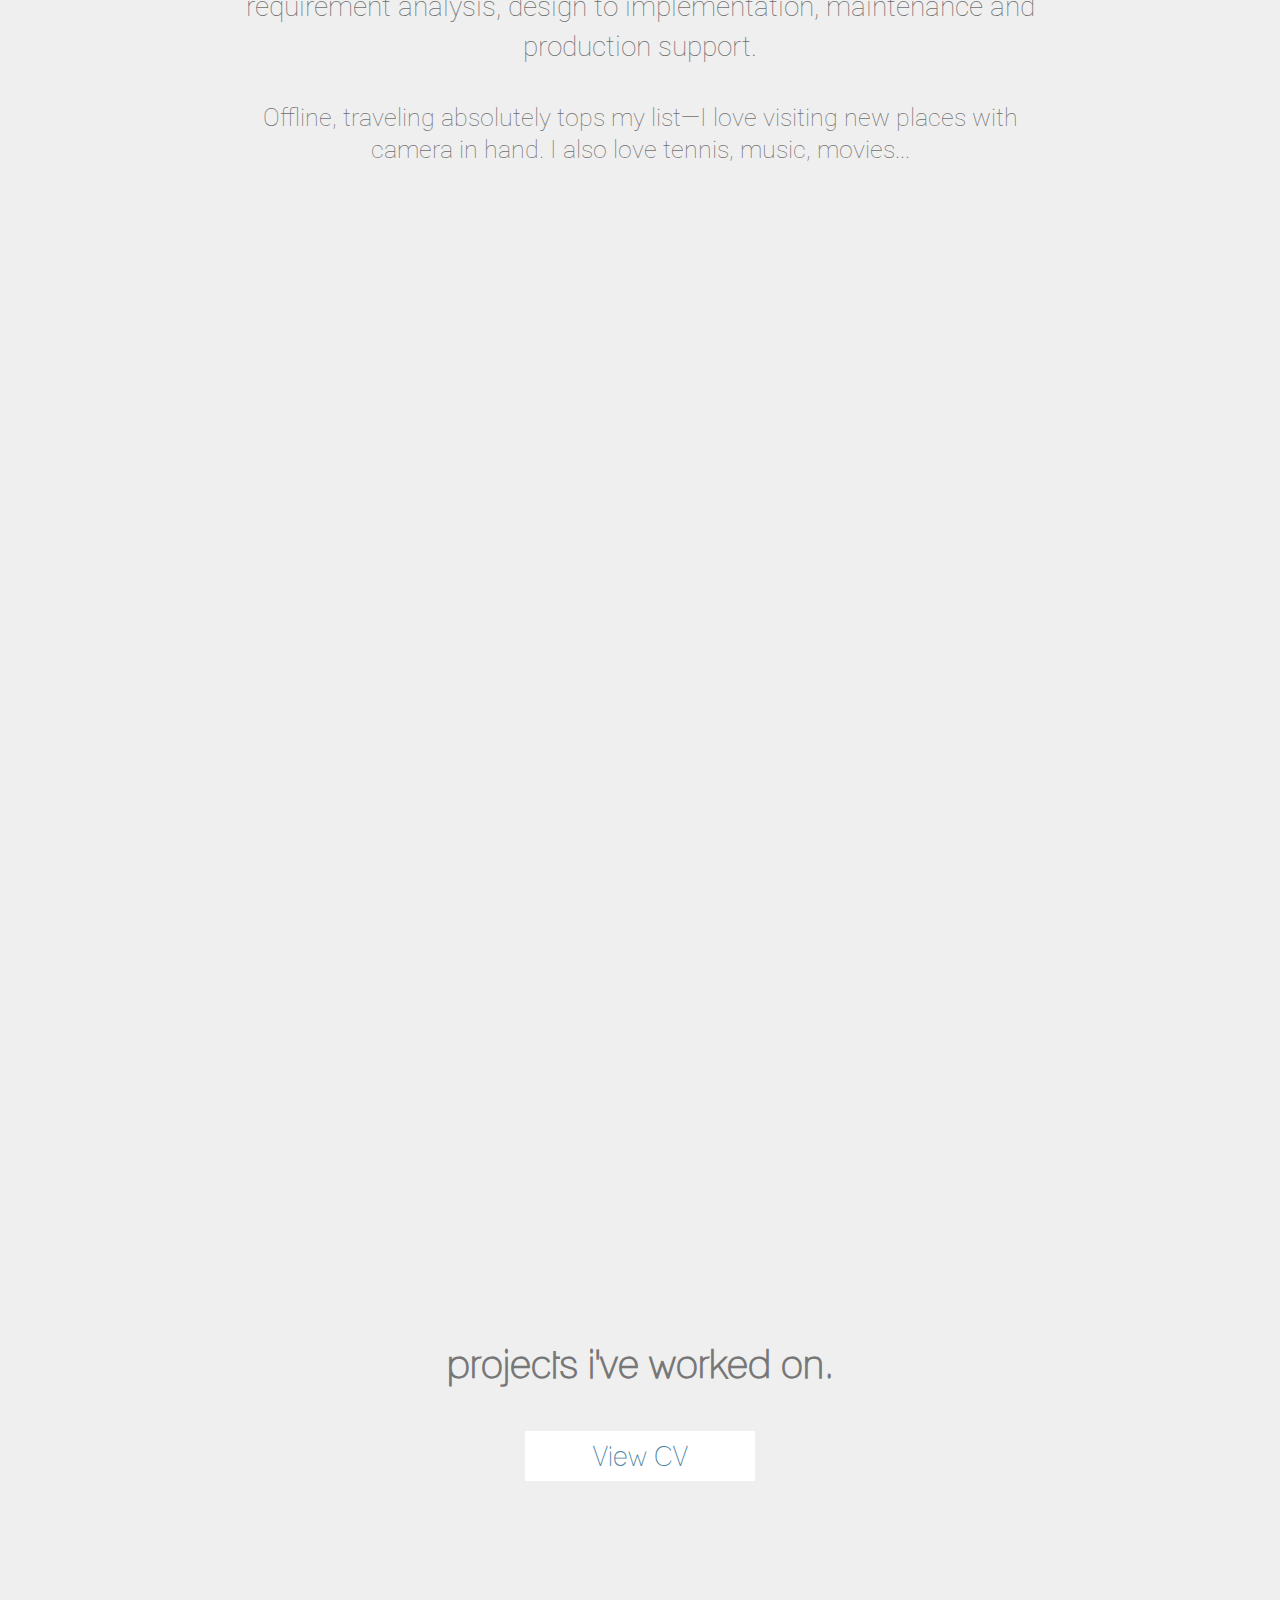
==== commit 7bbebcd0: "test commit" ====
--- a/home.html
+++ b/home.html
@@ -36,7 +36,7 @@
 <h2>Web Developer &amp; Java Developer</h2>
 </div>
 </header>
-<p class="tagline"><strong>Sridhar Kumaresan!</strong> I design and develop Web sites and Java apps.</p>
+<p class="tagline"><strong>Sridhar Kumaresan!</strong> I design and develop Web sites and Java applications.</p>
 </section>
 
 <div id="wrapper_content">
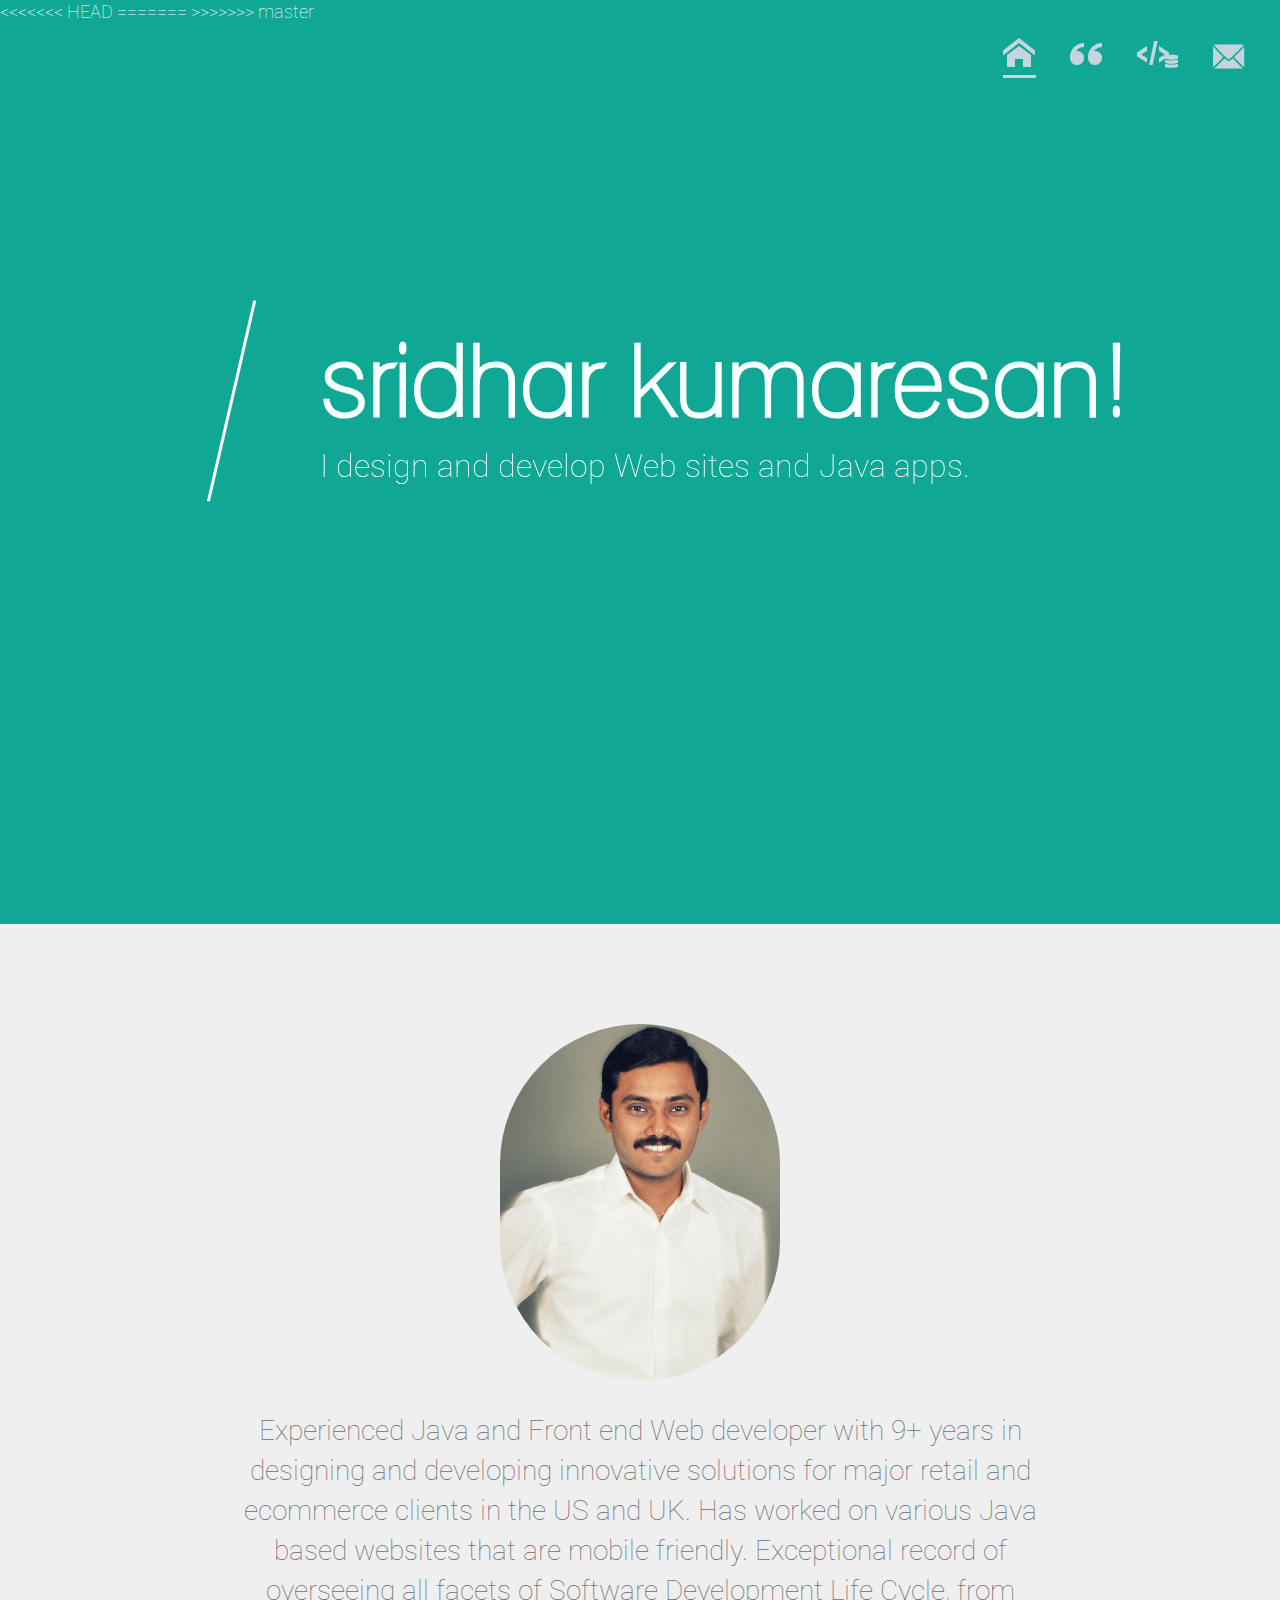
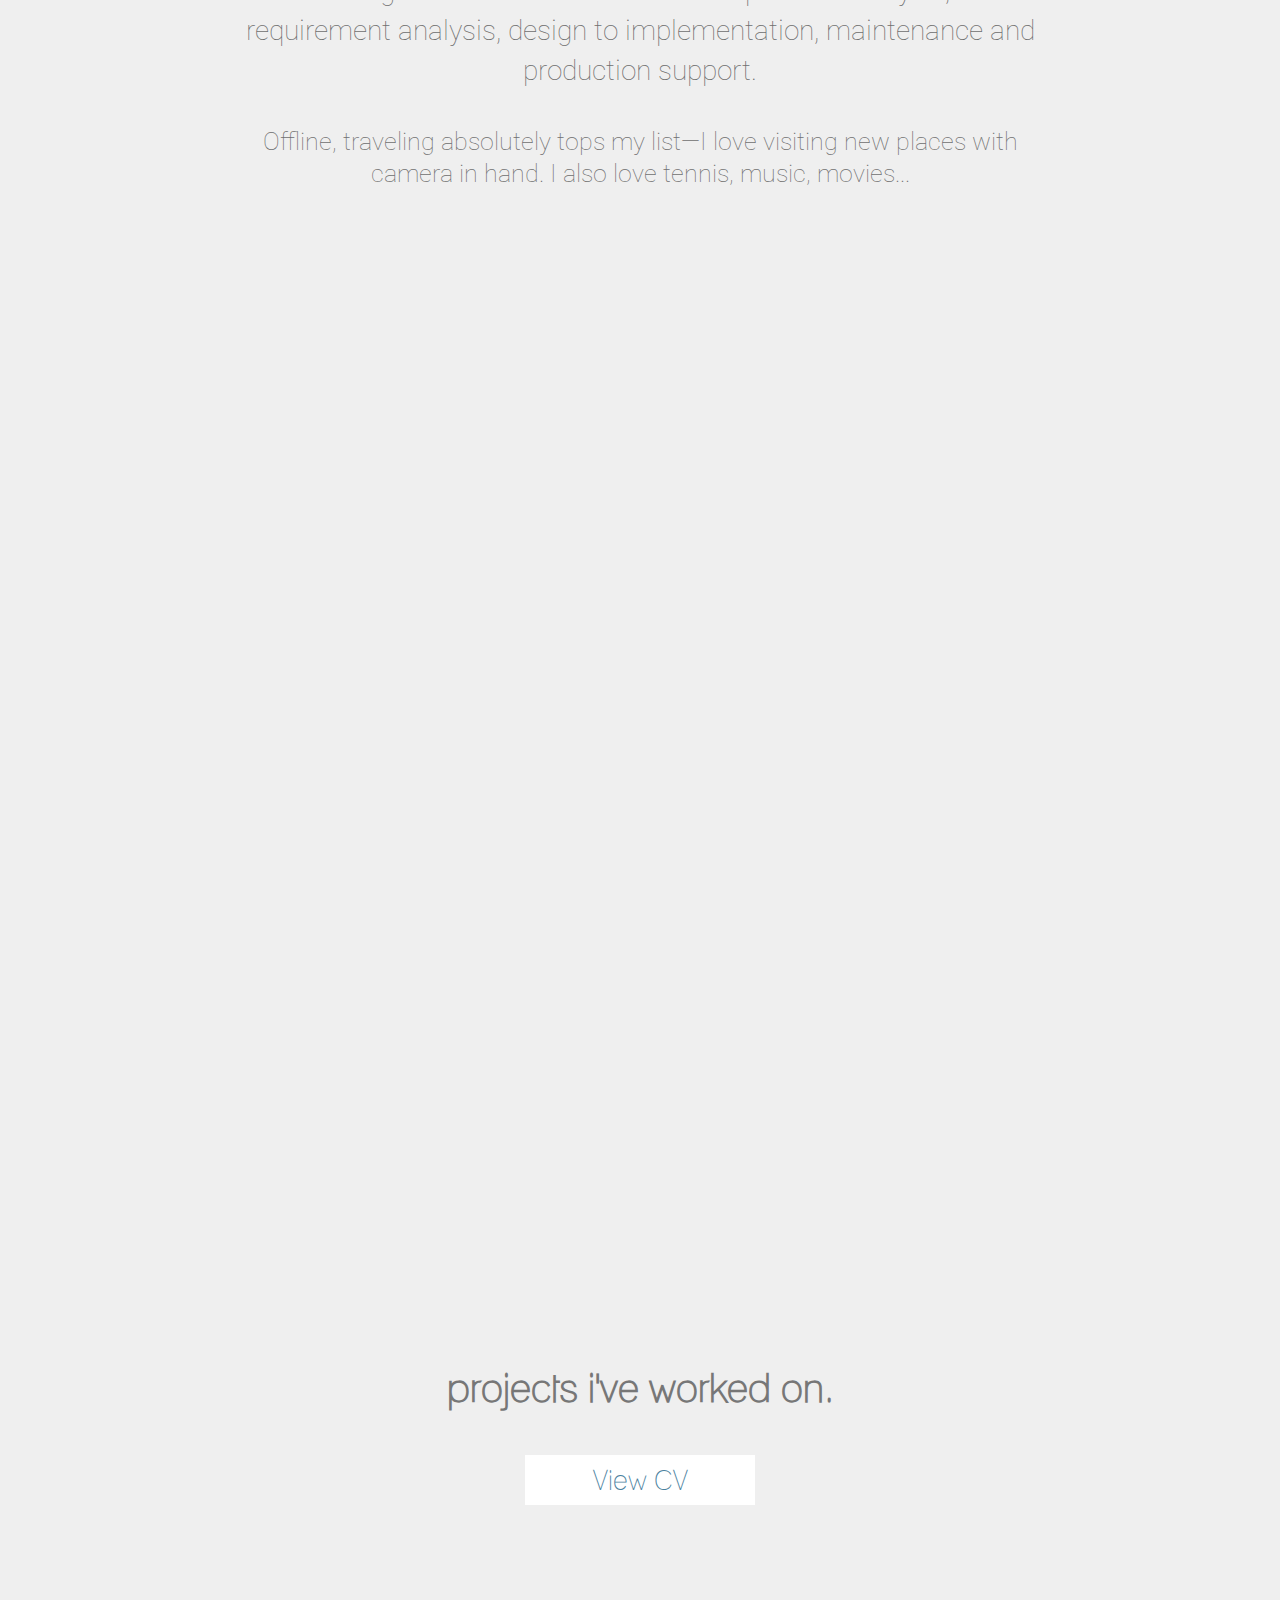
==== commit 751c91bf: "Commit" ====
--- a/home.html
+++ b/home.html
@@ -3,7 +3,11 @@
     <head>
         <meta charset="utf-8">
         <meta http-equiv="X-UA-Compatible" content="IE=edge">
+<<<<<<< HEAD
+        <title>Sridhar Site</title>
+=======
         <title>Sri Site</title>
+>>>>>>> master
         <meta name="description" content="">
         <meta name="viewport" content="width=device-width, initial-scale=1">
 		<meta name="viewport" content="width=device-width, initial-scale=1, maximum-scale=1, user-scalable=no" />
@@ -33,10 +37,10 @@
 <header>
 <div>
 <h1>Sridhar Kumaresan</h1>
-<h2>Web Developer &amp; Java Developer</h2>
+<p class="tagline"><strong>Sridhar Kumaresan!</strong> I design and develop Web sites and Java apps.</p>
+<h2>Web Designer &amp; Java Developer</h2>
 </div>
 </header>
-<p class="tagline"><strong>Sridhar Kumaresan!</strong> I design and develop Web sites and Java applications.</p>
 </section>
 
 <div id="wrapper_content">
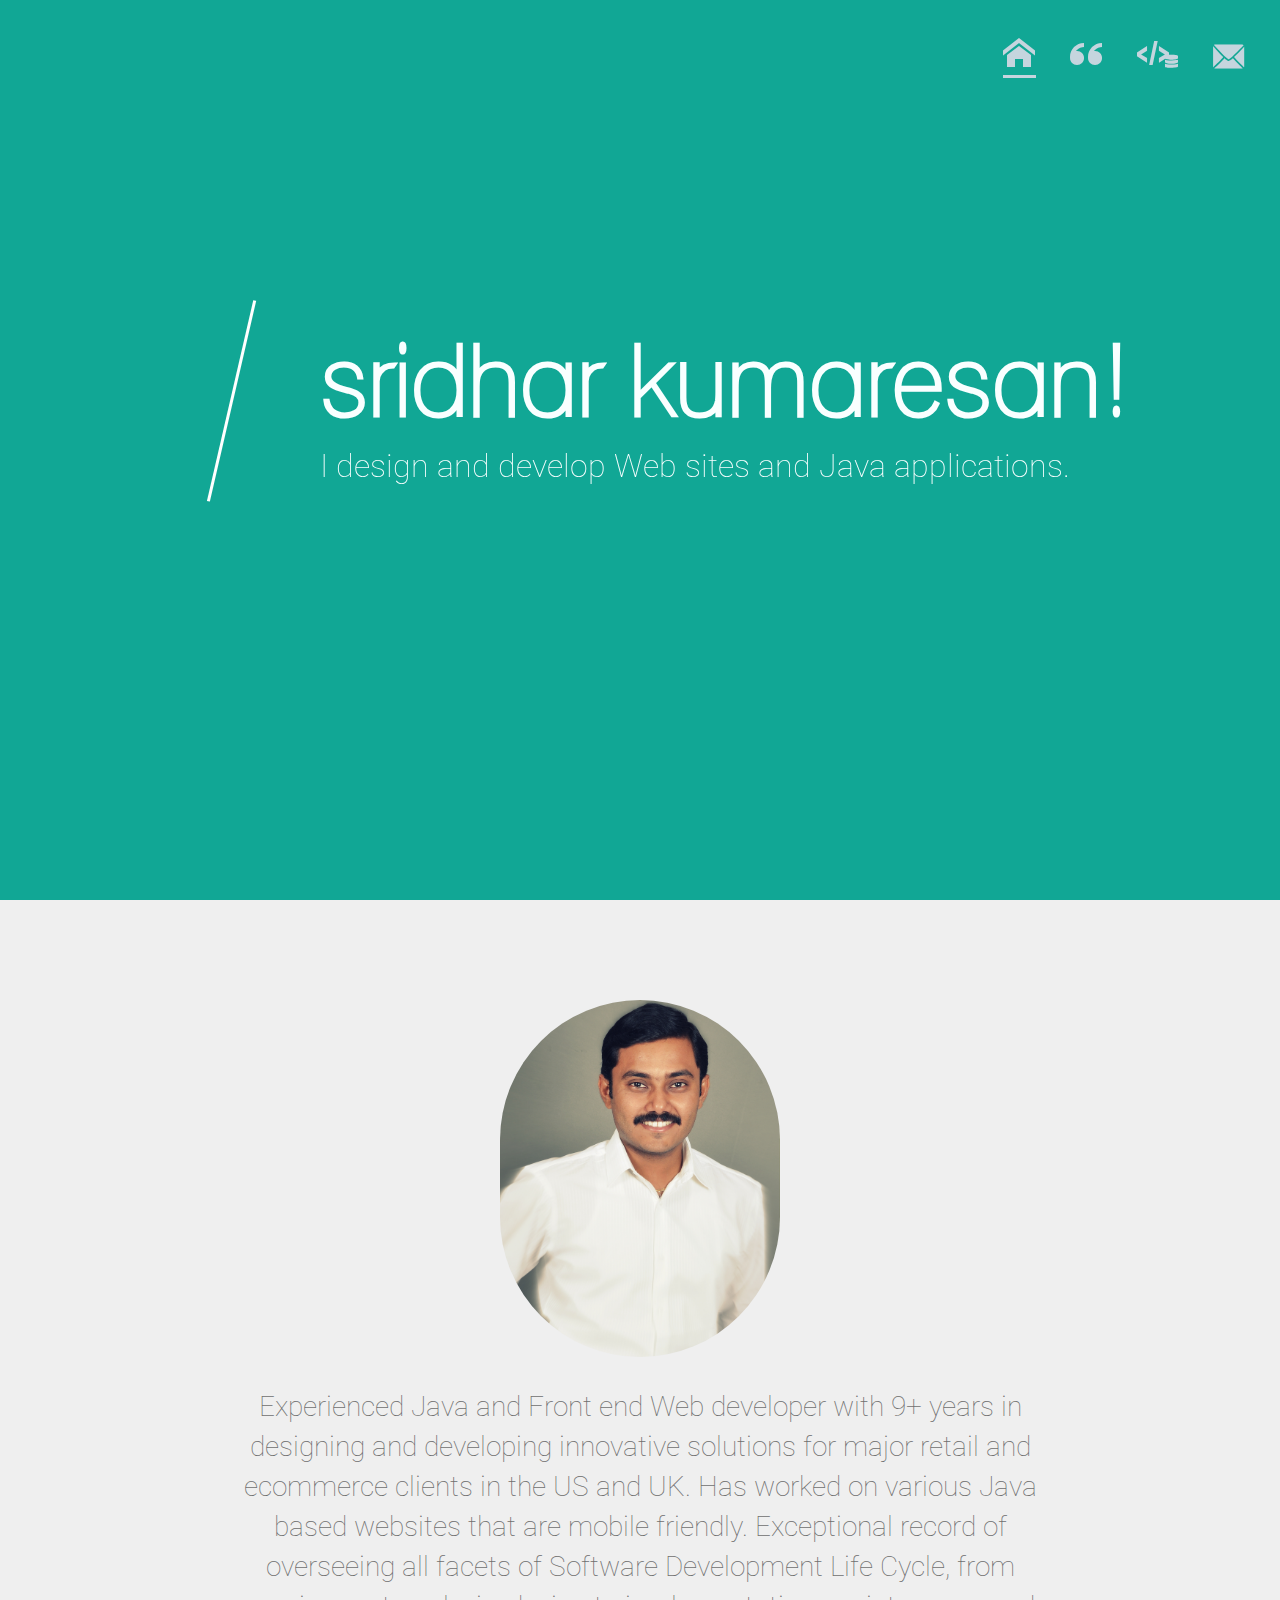
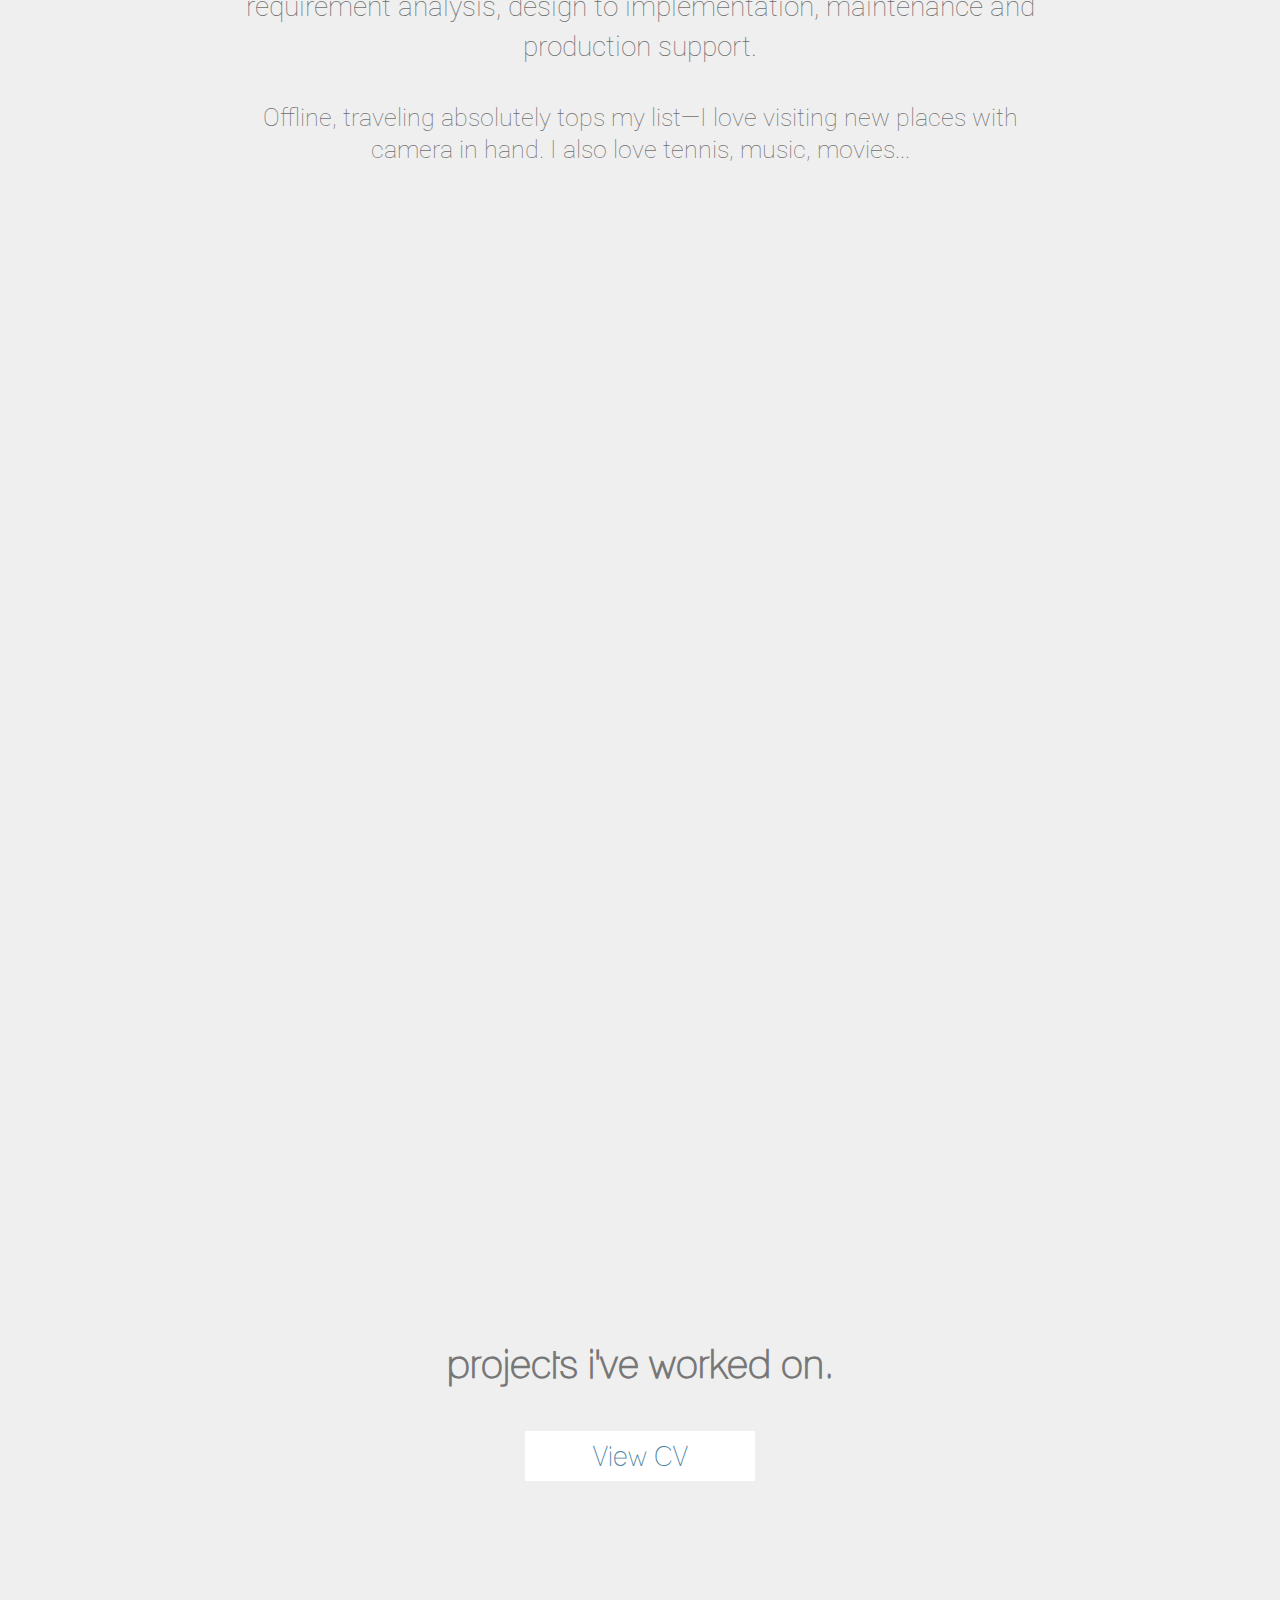
==== commit fe9fe551: "Commit 1" ====
--- a/home.html
+++ b/home.html
@@ -3,11 +3,7 @@
     <head>
         <meta charset="utf-8">
         <meta http-equiv="X-UA-Compatible" content="IE=edge">
-<<<<<<< HEAD
-        <title>Sridhar Site</title>
-=======
         <title>Sri Site</title>
->>>>>>> master
         <meta name="description" content="">
         <meta name="viewport" content="width=device-width, initial-scale=1">
 		<meta name="viewport" content="width=device-width, initial-scale=1, maximum-scale=1, user-scalable=no" />
@@ -34,13 +30,7 @@
 </div>
 
 <section id="splash" class="slide">
-<header>
-<div>
-<h1>Sridhar Kumaresan</h1>
-<p class="tagline"><strong>Sridhar Kumaresan!</strong> I design and develop Web sites and Java apps.</p>
-<h2>Web Designer &amp; Java Developer</h2>
-</div>
-</header>
+<p class="tagline"><strong>Sridhar Kumaresan!</strong> I design and develop Web sites and Java applications.</p>
 </section>
 
 <div id="wrapper_content">
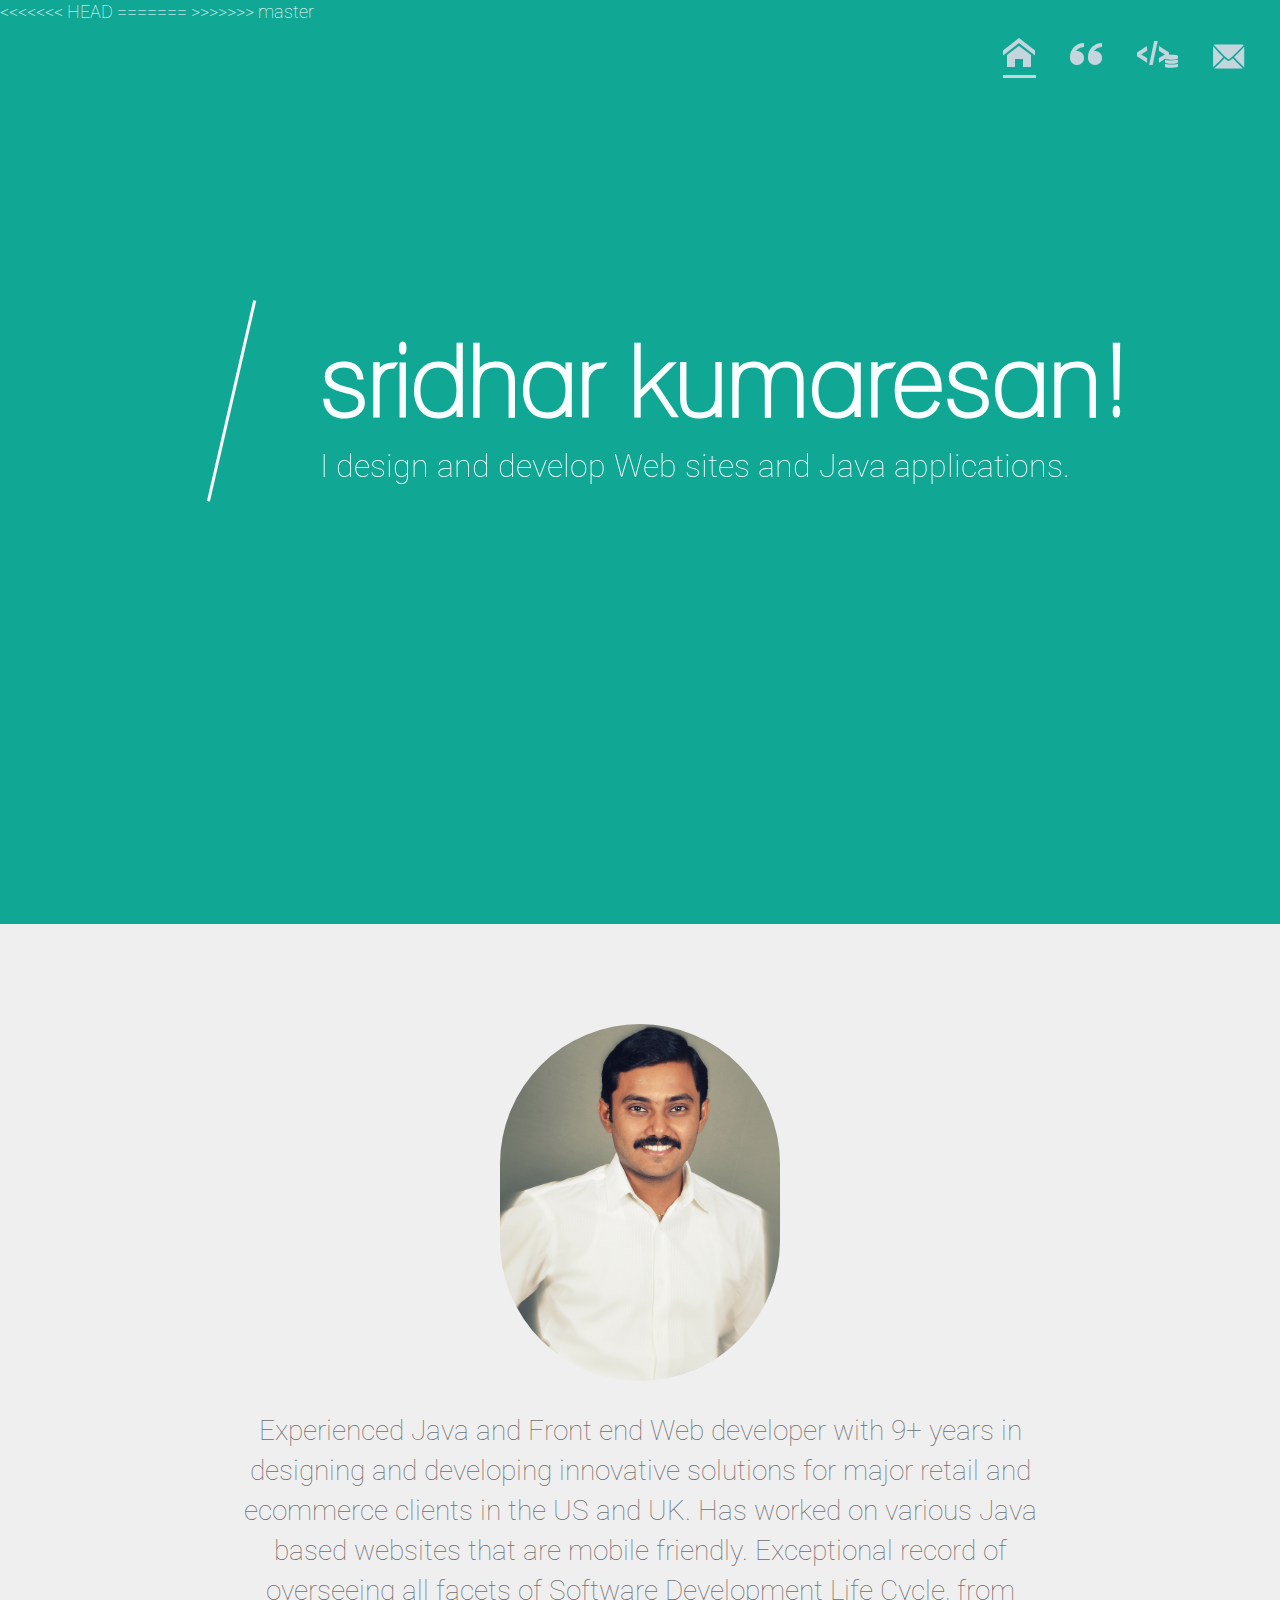
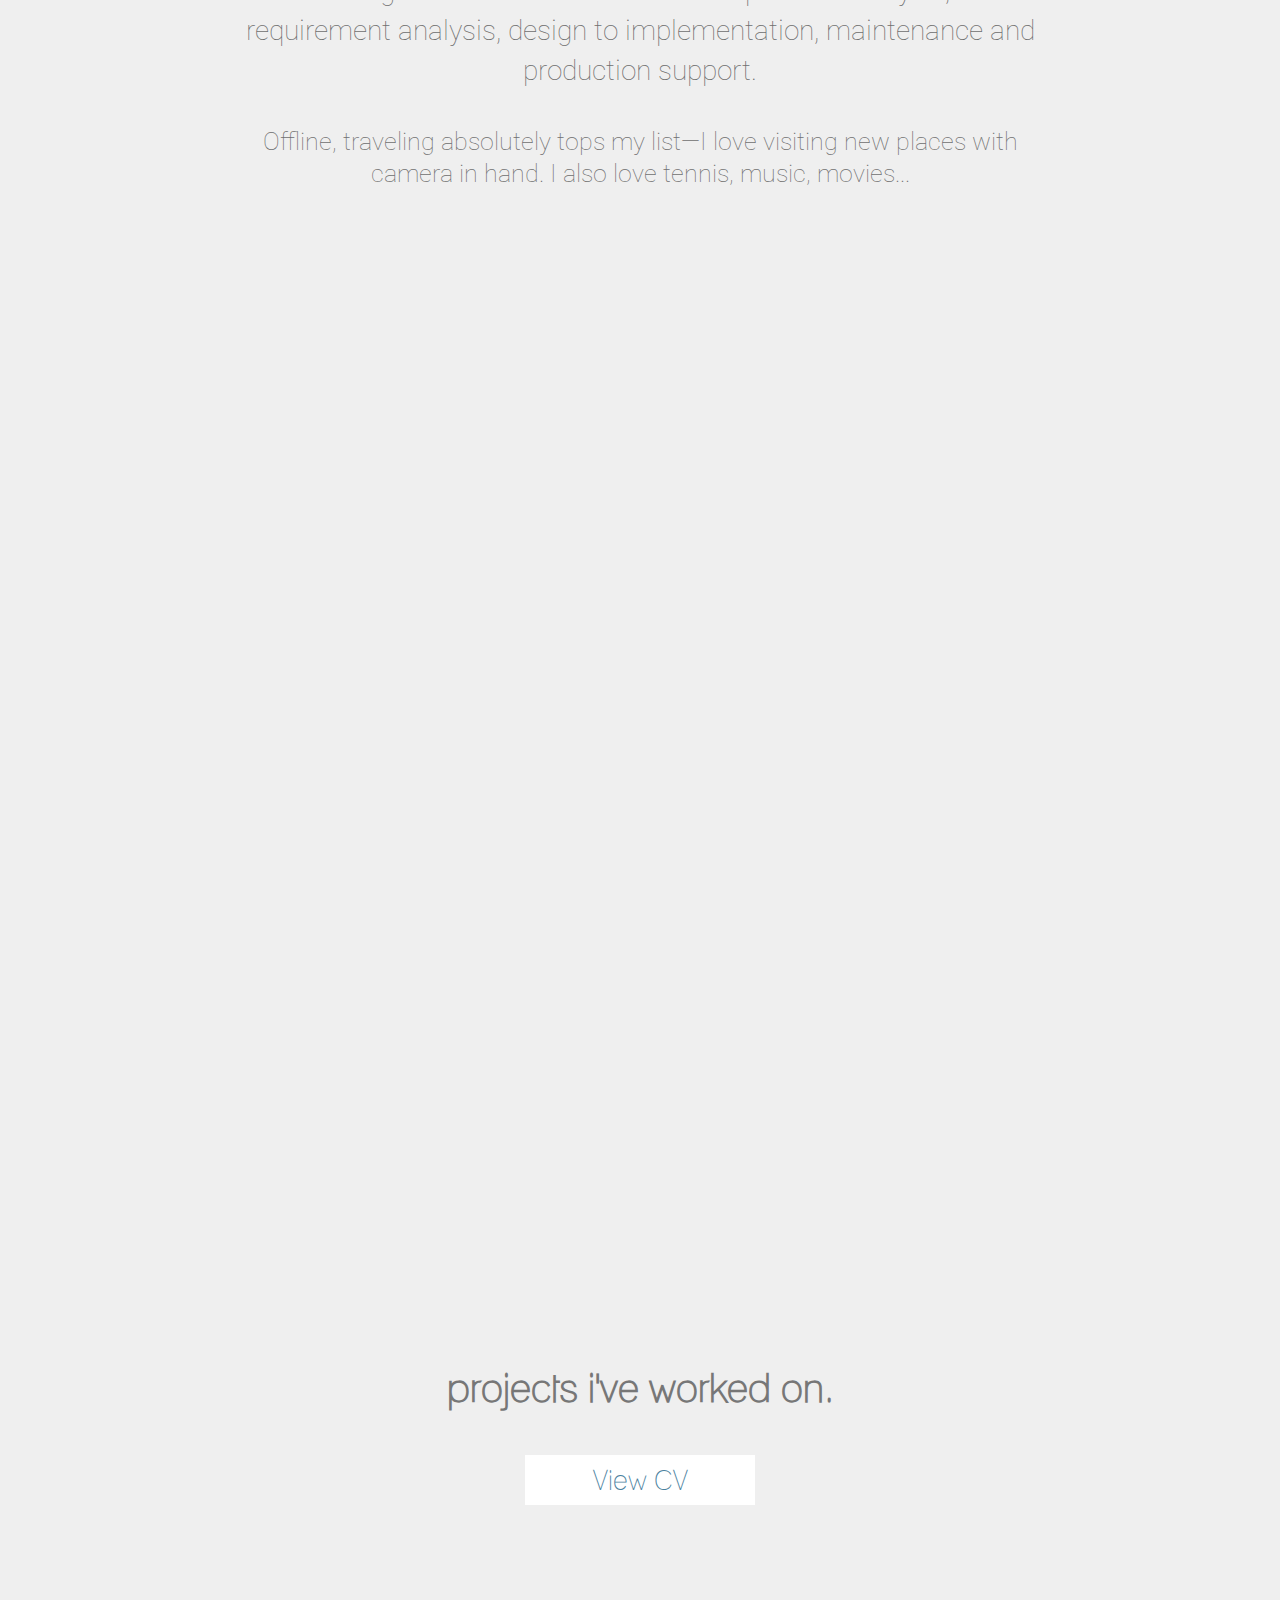
==== commit f0edfa1f: "Commit 2" ====
--- a/home.html
+++ b/home.html
@@ -3,7 +3,11 @@
     <head>
         <meta charset="utf-8">
         <meta http-equiv="X-UA-Compatible" content="IE=edge">
+<<<<<<< HEAD
+        <title>Sridhar Site</title>
+=======
         <title>Sri Site</title>
+>>>>>>> master
         <meta name="description" content="">
         <meta name="viewport" content="width=device-width, initial-scale=1">
 		<meta name="viewport" content="width=device-width, initial-scale=1, maximum-scale=1, user-scalable=no" />
